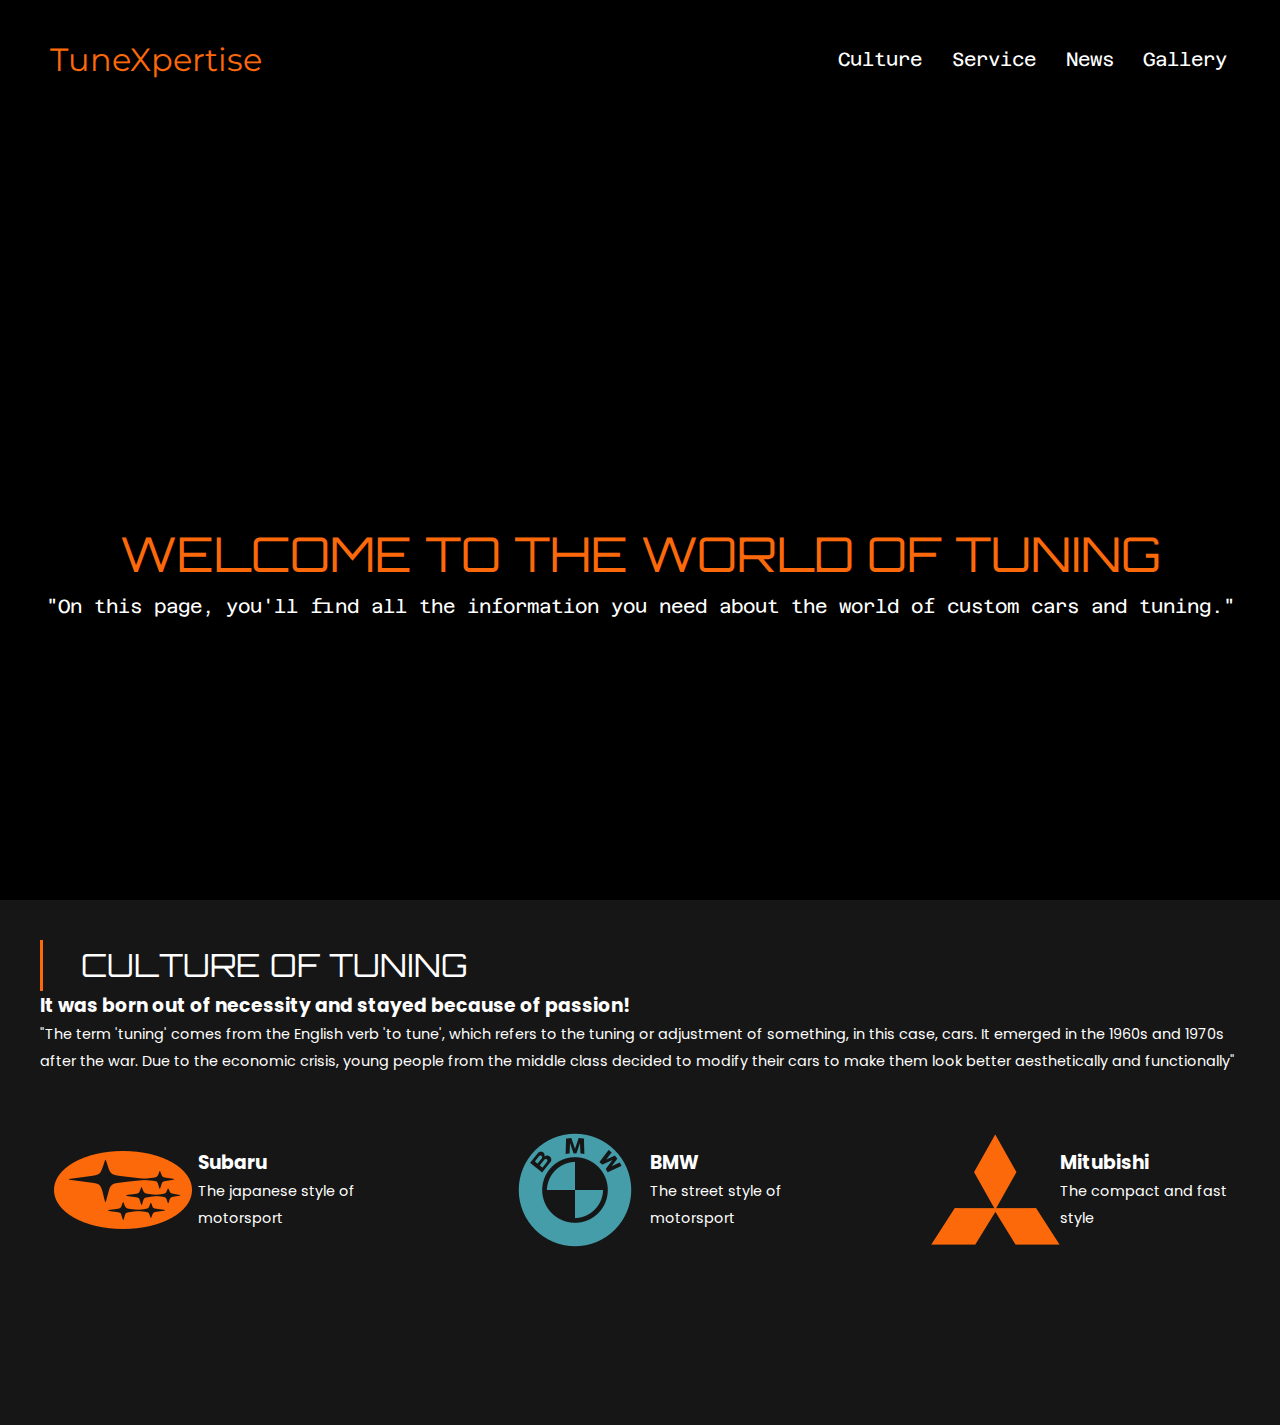
==== index.html @ f02ae935 "Finalizacion header" ====
<!DOCTYPE html>
<html lang="en">

<head>
  <meta charset="UTF-8">
  <meta name="viewport" content="width=device-width, initial-scale=1.0">
  <link rel="stylesheet" href="./styles/styles.css">
  <link rel="icon" href="./images/logoTuningcar.png" type="image/png">
  <link rel="stylesheet" href="https://use.fontawesome.com/releases/v5.12.1/css/all.css" crossorigin="anonymous">
  <link rel="preconnect" href="https://fonts.googleapis.com">
  <link rel="preconnect" href="https://fonts.gstatic.com" crossorigin>
  <link href="https://fonts.googleapis.com/css2?family=Azeret+Mono&family=Inconsolata:wght@300&family=Inter+Tight:wght@800&family=Josefin+Sans:ital,wght@1,700&family=Montserrat:wght@800&family=Orbitron:wght@800&family=Poppins:wght@300&display=swap" rel="stylesheet">
  <title>TuneXpertise</title>
</head>

<body>
  <header>
    <nav>
      <a href="./index.html" class="brand">TuneXpertise</a>
      <ul>
        <li><a href="#">Culture</a></li>
        <li><a href="#">Service</a></li>
        <li><a href="#">News</a></li>
        <li><a href="#">Gallery</a></li>
      </ul>
      <div class="menu-btn">
        <i class="fas fa-bars"></i>
      </div>
    </nav>
    
    <!-- Agrega el video como fondo -->
    <div id="video-container">
      <video autoplay muted loop>
        <source src="../images/supraVideo2.mp4" type="video/mp4">
        Tu navegador no admite la reproducción de video.
      </video>
    </div>
    
    <div class="header-body">
      <div>
        <h1>WELCOME TO THE WORLD OF TUNING</h1>
        <p>"On this page, you'll find all the information you need about the world of custom cars and tuning."</p>
      </div>
    </div>
  </header>
  
  <section class="culture">
    <div class="heading">
      <h2>CULTURE OF TUNING</h2>
      <h3>It was born out of necessity and stayed because of passion!</h3>
      <p>
        "The term 'tuning' comes from the English verb 'to tune', which refers to the tuning or adjustment of something,
        in this case, cars. It emerged in the 1960s and 1970s after the war. Due to the economic crisis, young people
        from the middle class decided to modify their cars to make them look better aesthetically and functionally"
      </p>
    </div>
  </section>

    </div>
    <div class="infos">
      <div class="info">
        <img src="./images/logoSubaru.png" alt="logo subaru">
        <div>
          <h3>Subaru</h3>
          <p>The japanese style of motorsport
          </p>
        </div>
      </div>
      <div class="info">
        <img src="./images/logoBmw.png" alt="logo bmw">
        <div>
          <h3>BMW</h3>
          <p>The street style of motorsport
          </p>
        </div>
      </div>
      <div class="info">
        <img src="./images/logoMitsubishi.png" alt="logo mitsubishi">
        <div>
          <h3>Mitubishi</h3>
          <p>The compact and fast style </p>
        </div>
      </div>
    </div>
  </section>

  <section class="services">
   
  </section>
  <section class="panels">
    
  </section>
  



</body>

</html>
---- styles/styles.css ----
/* scrollbar */
::-webkit-scrollbar {
    width: 12px;
}
::-webkit-scrollbar-track {
    background: #161616;
}
::-webkit-scrollbar-thumb {
    background: #434649;
    border-radius: 20px;
}
::-webkit-scrollbar-thumb:hover {
    background: #FC690B;
}



body {
    margin: 0;
    font-family: 'poppins', sans-serif;
    color: #fff;
    background: #161616;
    line-height: 1.6; /* Agregado: Ajusta el espaciado entre líneas */
}

* {
    box-sizing: border-box;
    margin: 0;
    padding: 0;
}

p {
    margin: 0;
    font-size: 0.9em;
    line-height: 27px;
}
h1,h2 {
    font-weight: 300;
}

h1 {
    font-family: 'Orbitron', sans-serif;
    font-size: 3em;
    margin: 0;
    color: #FC690B;
    
}

.services h2, .culture h2 {
    font-size: 2em;
    padding-left: 1.2em;
    border-left: 0.1em  #FC690B solid;
    font-family: 'Orbitron', sans-serif;

}

ul {
    list-style: none;
}

a {
    text-decoration: none;
    color: #fff;
}

section {
    padding: 2.5em;
}

/* seteo de todos los flex */
nav, .infos, .info{
    display: flex;
    justify-content: space-between;
    align-items: center
    
}

.info {
    padding: 0 3em;
}

/* Estilos para el header */
header {
    position: relative;
    height: 100vh;
    overflow: hidden;
    /* height: 1080px; // Eliminado: La altura ya está definida como 100vh */
}

#video-container {
    position: absolute;
    top: 0;
    left: 0;
    width: 100%;
    height: 100%;
    overflow: hidden;
    z-index: -1;
     /* Agregar el fondo semi-transparente */
     background-color: rgba(0, 0, 0, 1); /* El último valor (0.5) ajusta la opacidad */

}
  
  #video-container video {
    width: 100%;
    height: 100%;
    object-fit: cover;
        /* Ajustar la opacidad del video */
        opacity: 0.9; /* Puedes ajustar este valor según lo deseado */
  }
  
.header-body {
    position: relative;
    z-index: 1;
    display: flex;
    flex-direction: column;
    justify-content: center;
    align-items: center;
    height: 100vh;
    max-width: 1920px;
    margin: 0 auto;
    text-align: center;
    color: #fff;
    padding: 0;
    box-sizing: border-box;
  }
  
.header-body h1 {
    margin: 0; /* Resetear margen */
  }
  
/* navbar  */
nav {
    padding: 1.5em 2.5em;
    position: relative;
}

.menu-btn {
    display: none;
}

.brand {
    font-size: 2em;
    font-family: 'Montserrat', sans-serif;
    color: #FC690B;
    padding: 0.3em;


}

nav li {
    display: inline-block;
    margin: 0 0.8em;
    text-align: center;
    font-family: 'Azeret Mono', monospace;
}
.brand:hover {
    color: #ffffff;
}

nav a {
    color: #fff;
    font-size: 1.2em;
}

nav a:hover {
    color: #FC690B;
}

/* body */

.header-body {
    padding: 2.5em;
    height: 100%;
    width: 100%;
    display: flex;
    flex-direction: column;
    justify-content: center;
    align-items: center;
}

.header-body p {
    font-size: 1.2em;
    font-family: 'Azeret Mono', monospace;
}


.heading h2 {
    font-size: 2em;
}
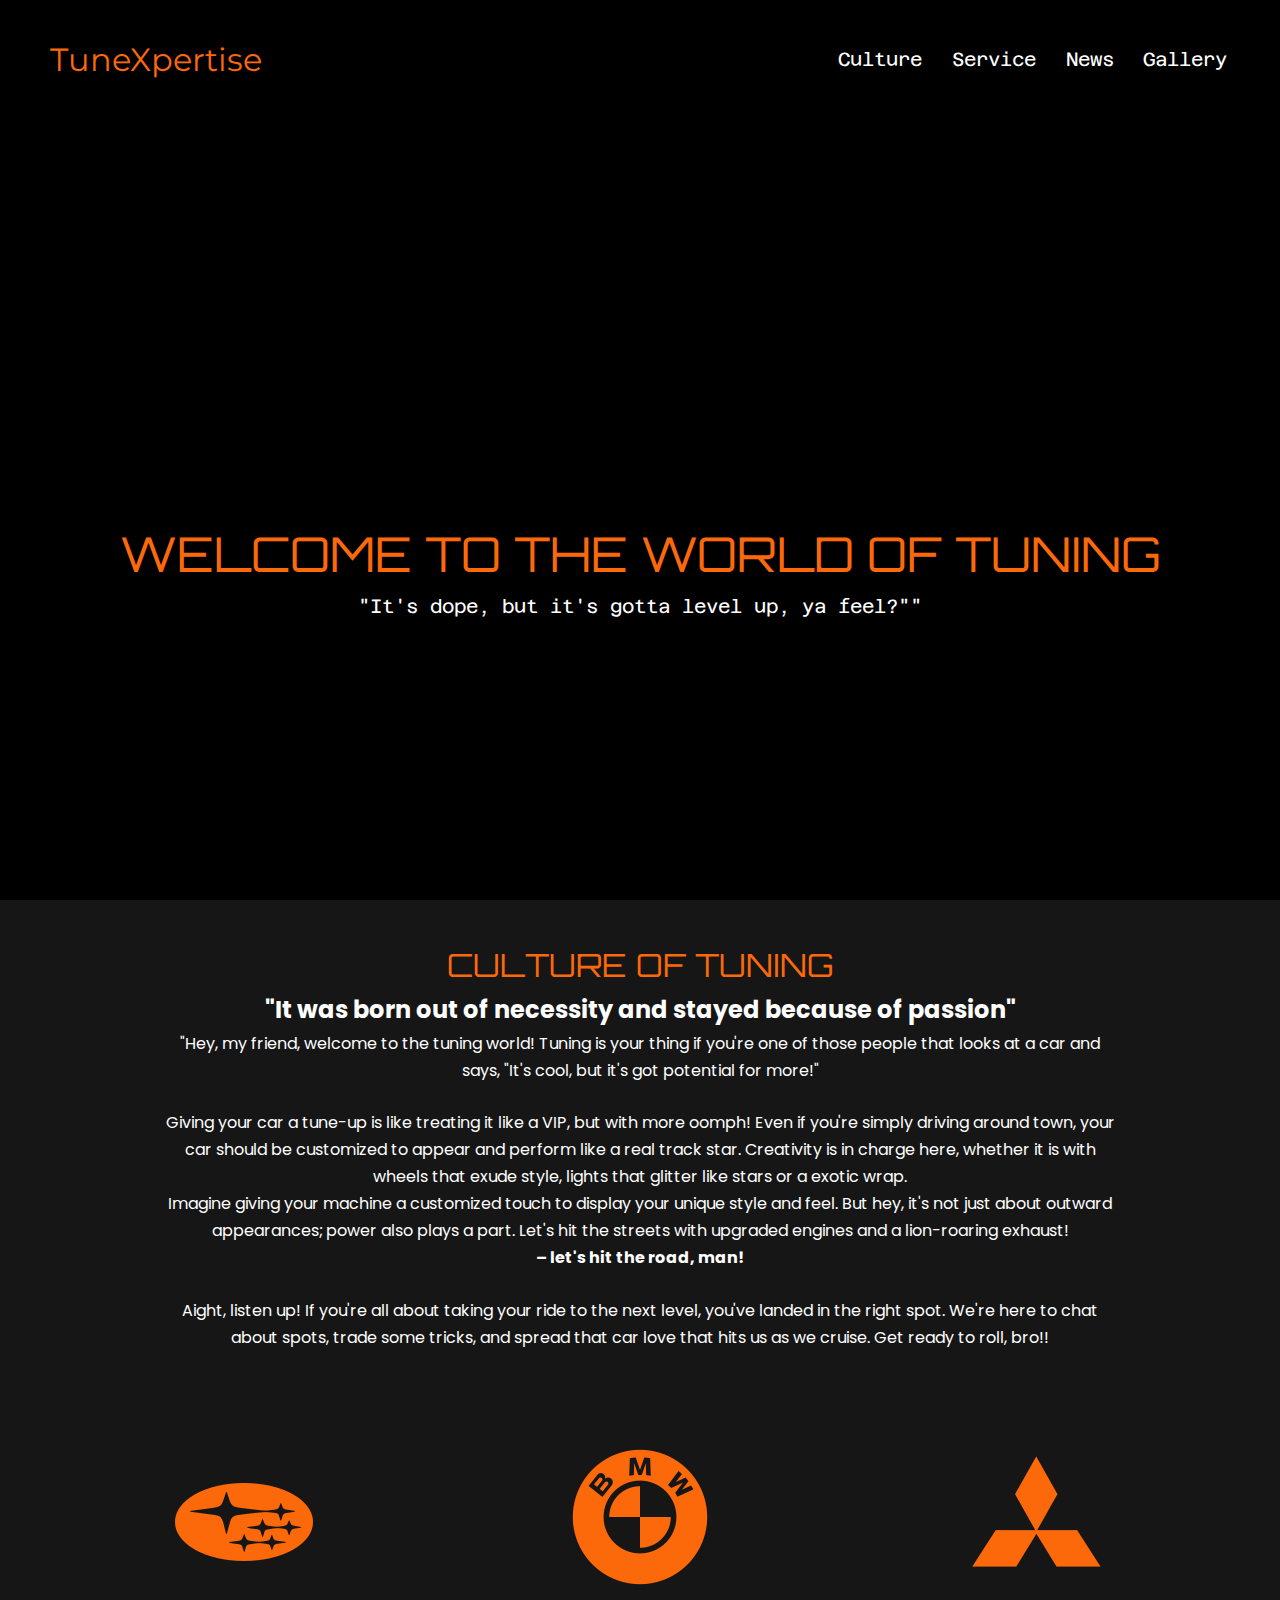
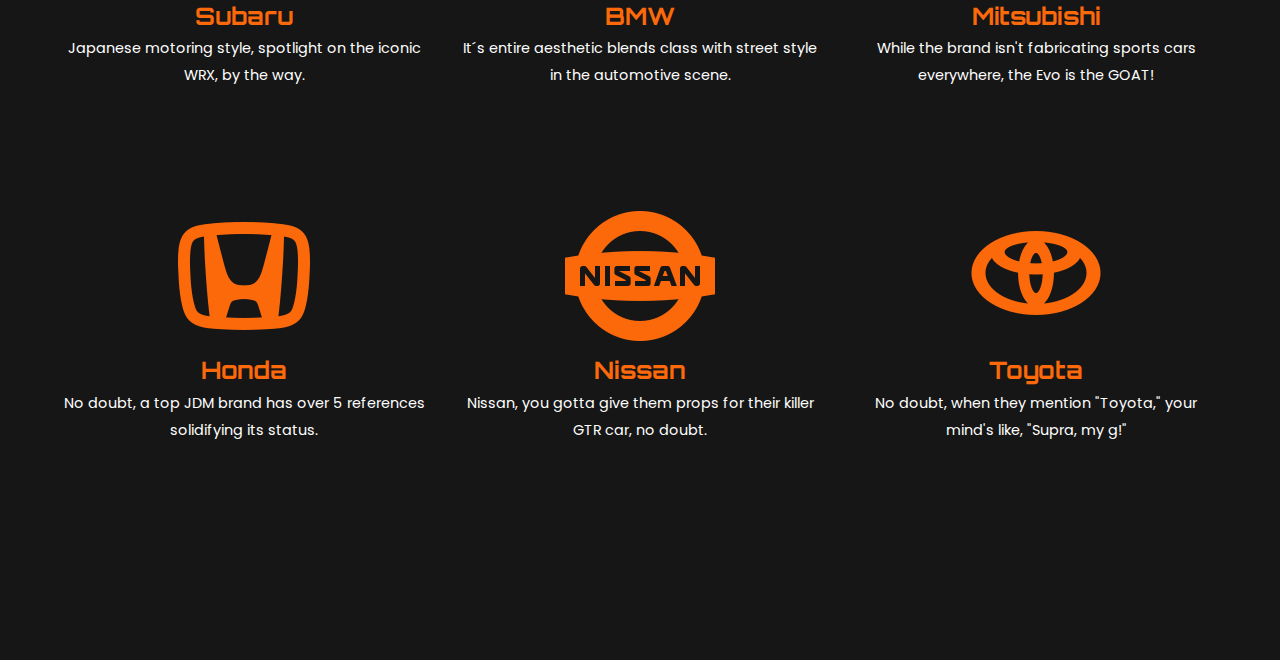
==== commit 422f7070: "new brands, scroll edit and smooth scroll" ====
--- a/index.html
+++ b/index.html
@@ -9,7 +9,7 @@
   <link rel="stylesheet" href="https://use.fontawesome.com/releases/v5.12.1/css/all.css" crossorigin="anonymous">
   <link rel="preconnect" href="https://fonts.googleapis.com">
   <link rel="preconnect" href="https://fonts.gstatic.com" crossorigin>
-  <link href="https://fonts.googleapis.com/css2?family=Azeret+Mono&family=Inconsolata:wght@300&family=Inter+Tight:wght@800&family=Josefin+Sans:ital,wght@1,700&family=Montserrat:wght@800&family=Orbitron:wght@800&family=Poppins:wght@300&display=swap" rel="stylesheet">
+  <link href="https://fonts.googleapis.com/css2?family=Azeret+Mono&family=Inconsolata:wght@300&family=Inter+Tight:wght@800&family=Josefin+Sans:ital,wght@1,700&family=Montserrat:wght@800&family=Orbitron:wght@900&family=Poppins:wght@300&display=swap" rel="stylesheet">
   <title>TuneXpertise</title>
 </head>
 
@@ -18,7 +18,7 @@
     <nav>
       <a href="./index.html" class="brand">TuneXpertise</a>
       <ul>
-        <li><a href="#">Culture</a></li>
+        <li><a href="#sectCulture">Culture</a></li>
         <li><a href="#">Service</a></li>
         <li><a href="#">News</a></li>
         <li><a href="#">Gallery</a></li>
@@ -39,30 +39,34 @@
     <div class="header-body">
       <div>
         <h1>WELCOME TO THE WORLD OF TUNING</h1>
-        <p>"On this page, you'll find all the information you need about the world of custom cars and tuning."</p>
+        <p>"It's dope, but it's gotta level up, ya feel?""</p>
       </div>
     </div>
   </header>
   
-  <section class="culture">
+  <section id="sectCulture"class="culture">
     <div class="heading">
       <h2>CULTURE OF TUNING</h2>
-      <h3>It was born out of necessity and stayed because of passion!</h3>
-      <p>
-        "The term 'tuning' comes from the English verb 'to tune', which refers to the tuning or adjustment of something,
-        in this case, cars. It emerged in the 1960s and 1970s after the war. Due to the economic crisis, young people
-        from the middle class decided to modify their cars to make them look better aesthetically and functionally"
+      <h3>"It was born out of necessity and stayed because of passion"</h3>
+      <p>"Hey, my friend, welcome to the tuning world! Tuning is your thing if you're one of those people that looks at a car and says, "It's cool, but it's got potential for more!"</p>
+      <br>
+      <p>Giving your car a tune-up is like treating it like a VIP, but with more oomph! Even if you're simply driving around town, your car should be customized to appear and perform like a real track star. Creativity is in charge here, whether it is with wheels that exude style, lights that glitter like stars or a exotic wrap.
       </p>
+      <p>Imagine giving your machine a customized touch to display your unique style and feel. But hey, it's not just about outward appearances; power also plays a part. Let's hit the streets with upgraded engines and a lion-roaring exhaust!</p>
+      <p><strong> – let's hit the road, man!</strong></p>
+      <br>
+      <p>Aight, listen up! If you're all about taking your ride to the next level, you've landed in the right spot. We're here to chat about spots, trade some tricks, and spread that car love that hits us as we cruise. Get ready to roll, bro!!</p>
     </div>
   </section>
 
+  <section class="car-brands">
     </div>
     <div class="infos">
       <div class="info">
         <img src="./images/logoSubaru.png" alt="logo subaru">
         <div>
           <h3>Subaru</h3>
-          <p>The japanese style of motorsport
+          <p>Japanese motoring style, spotlight on the iconic WRX, by the way.
           </p>
         </div>
       </div>
@@ -70,19 +74,48 @@
         <img src="./images/logoBmw.png" alt="logo bmw">
         <div>
           <h3>BMW</h3>
-          <p>The street style of motorsport
+          <p>It´s entire aesthetic blends class with street style in the automotive scene.
           </p>
         </div>
       </div>
       <div class="info">
         <img src="./images/logoMitsubishi.png" alt="logo mitsubishi">
         <div>
-          <h3>Mitubishi</h3>
-          <p>The compact and fast style </p>
+          <h3>Mitsubishi</h3>
+          <p>While the brand isn't fabricating sports cars everywhere, the Evo is the GOAT!</p>
         </div>
       </div>
     </div>
   </section>
+  <section class="car-brands">
+  </div>
+  <div class="infos">
+    <div class="info">
+      <img src="./images/logoHonda.png" alt="logo honda">
+      <div>
+        <h3>Honda</h3>
+        <p>No doubt, a top JDM brand has over 5 references solidifying its status.
+        </p>
+      </div>
+    </div>
+    <div class="info">
+      <img src="./images/logoNissan.png" alt="logo nissan">
+      <div>
+        <h3>Nissan</h3>
+        <p>Nissan, you gotta give them props for their killer GTR car, no doubt.
+        </p>
+      </div>
+    </div>
+    <div class="info">
+      <img src="./images/logoToyota.png" alt="logo toyota">
+      <div>
+        <h3>Toyota</h3>
+        <p>No doubt, when they mention "Toyota," your mind's like, "Supra, my g!"</p>
+      </div>
+    </div>
+  </div>
+</section>
+
 
   <section class="services">
    
--- a/styles/styles.css
+++ b/styles/styles.css
@@ -13,8 +13,13 @@
     background: #FC690B;
 }
 
-
-
+/* effect smoth */
+
+html {
+    scroll-behavior: smooth;
+}
+
+/* General Styles */
 body {
     margin: 0;
     font-family: 'poppins', sans-serif;
@@ -46,12 +51,30 @@
     
 }
 
-.services h2, .culture h2 {
+ .culture h2 {
     font-size: 2em;
-    padding-left: 1.2em;
-    border-left: 0.1em  #FC690B solid;
     font-family: 'Orbitron', sans-serif;
-
+    color: #FC690B;
+    text-align: center;    
+
+}
+
+.culture h3{
+    font-size: 1.5em;
+    text-align: center;
+
+}
+
+.culture p {
+    font-size: 1em;
+    text-align: center;
+    padding: 0 10%;
+}
+
+.car-brands h3 {
+    font-size: 1.5em;
+    font-family: 'Orbitron', sans-serif;
+    color: #FC690B;
 }
 
 ul {
@@ -68,15 +91,51 @@
 }
 
 /* seteo de todos los flex */
-nav, .infos, .info{
+nav, .info{
     display: flex;
     justify-content: space-between;
     align-items: center
     
 }
 
+.infos {
+    display: flex;
+    justify-content: center;
+    flex-wrap: wrap;
+}
+
 .info {
-    padding: 0 3em;
+    flex: 1;
+    display: flex;
+    flex-direction: column;
+    align-items: center;
+    padding: 1em; /* Ajusta el espaciado entre los logos */
+    text-align: center;
+    max-width: 33%;
+}
+
+.info img {
+    max-width: 100%;
+    height: auto;
+}
+
+/* Media query para dispositivos con ancho máximo de 768px */
+@media screen and (max-width: 768px) {
+    .infos {
+        flex-direction: column; /* Cambia la dirección a columna para dispositivos pequeños */
+        align-items: center; /* Centra los logos horizontalmente */
+    }
+
+    .info {
+        max-width: 100%; /* Ocupan todo el ancho en dispositivos pequeños */
+    }
+}
+
+@media (max-width: 900px) {
+    .header-body h1{
+        font-size: 2em;
+    }
+
 }
 
 /* Estilos para el header */
@@ -186,4 +245,32 @@
 
 .heading h2 {
     font-size: 2em;
-}+}
+
+img {
+    width: auto;
+    height: auto;
+  }
+  
+  @keyframes show {
+      from {
+          opacity: 0;
+          scale: 25%;
+      }
+  
+      to {
+          opacity: 1;
+          scale: 100%;
+      }
+  }
+  
+  img {
+      view-timeline-name: --image;
+      view-timeline-axis: block;
+  
+      animation-timeline: --image;
+      animation-name: show;
+  
+      animation-range: entry 25% cover 30%;
+      animation-fill-mode: both;
+  }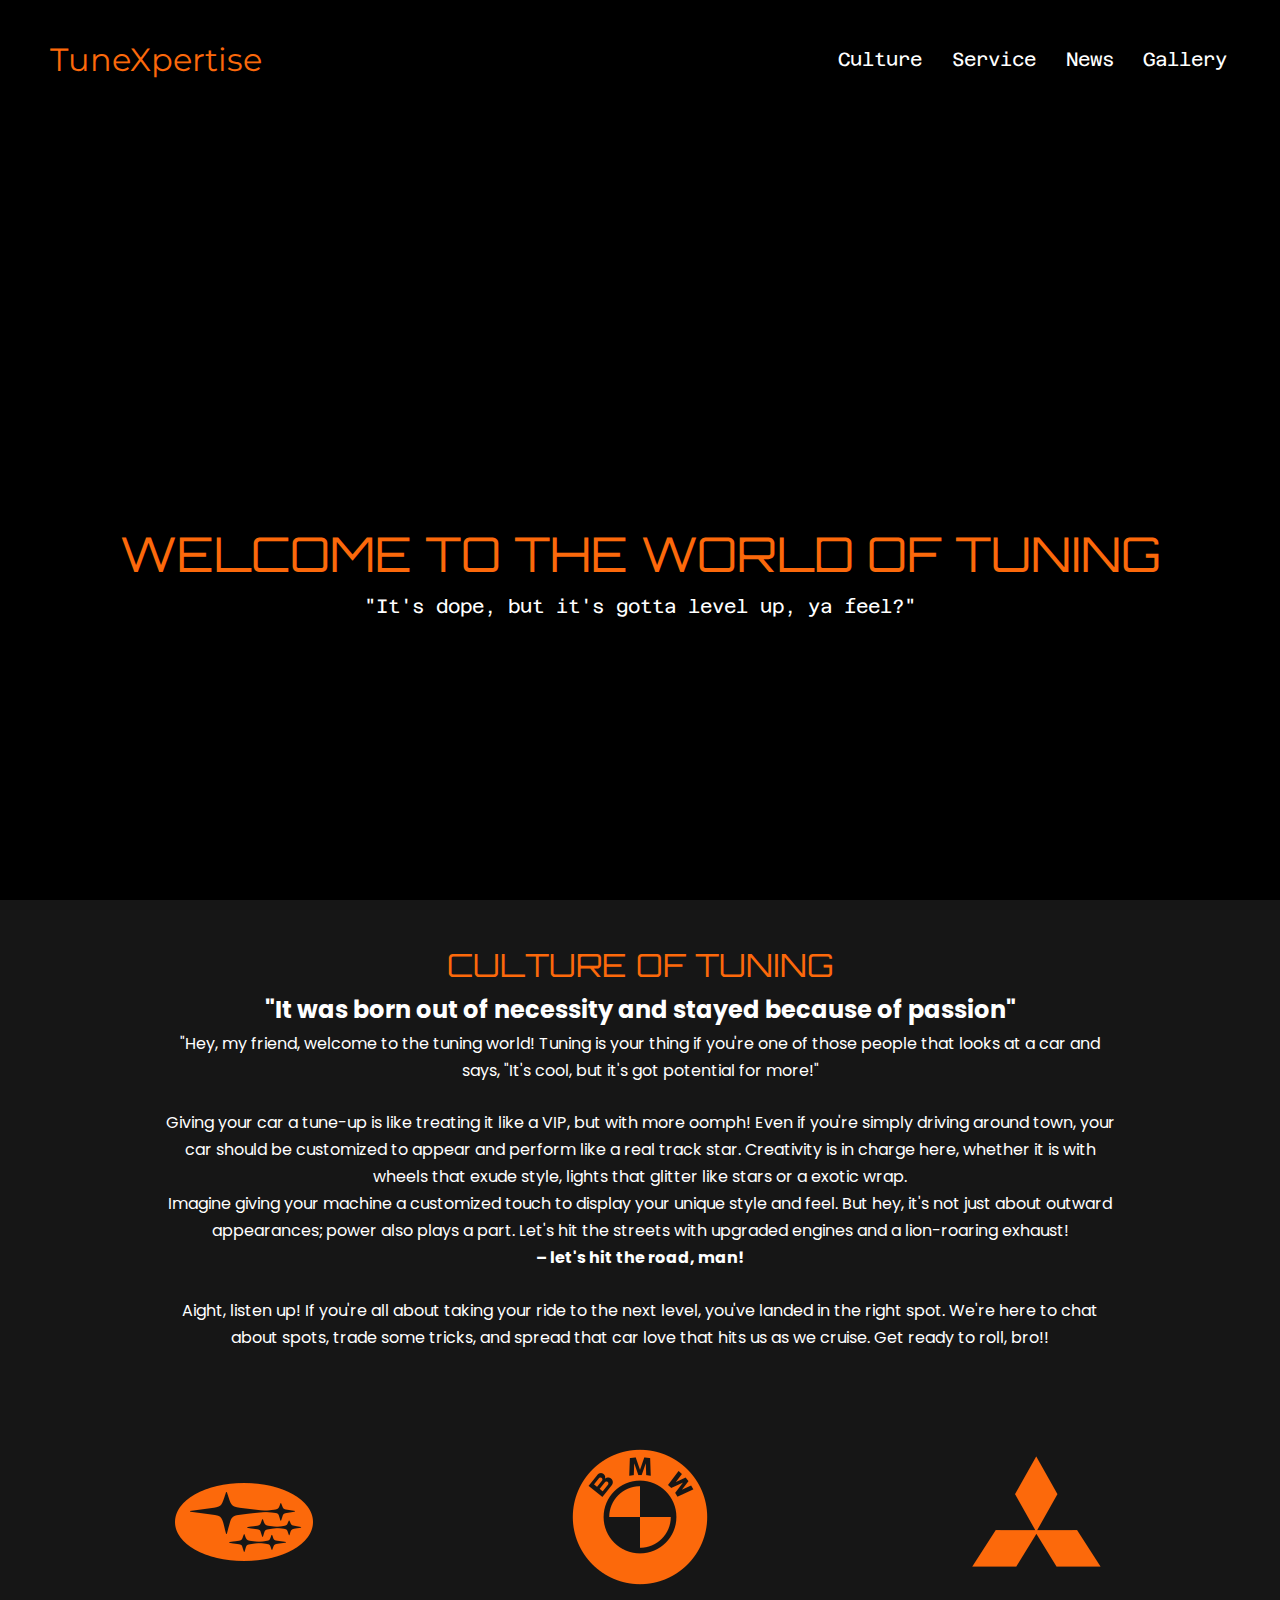
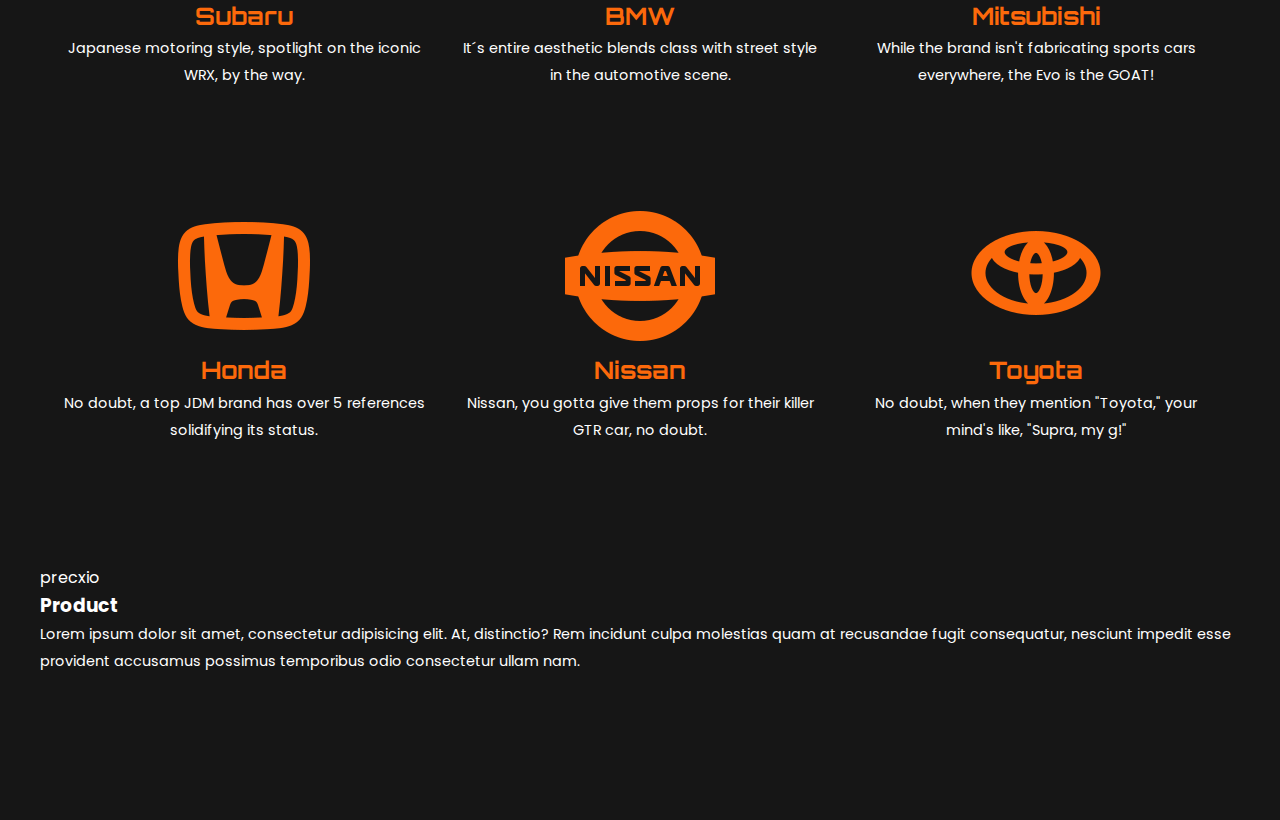
==== commit 81f245de: "Inicio menu de servicios" ====
--- a/index.html
+++ b/index.html
@@ -6,15 +6,19 @@
   <meta name="viewport" content="width=device-width, initial-scale=1.0">
   <link rel="stylesheet" href="./styles/styles.css">
   <link rel="icon" href="./images/logoTuningcar.png" type="image/png">
-  <link rel="stylesheet" href="https://use.fontawesome.com/releases/v5.12.1/css/all.css" crossorigin="anonymous">
+  <link rel="stylesheet" href="https://cdnjs.cloudflare.com/ajax/libs/font-awesome/6.4.2/css/all.min.css" integrity="sha512-z3gLpd7yknf1YoNbCzqRKc4qyor8gaKU1qmn+CShxbuBusANI9QpRohGBreCFkKxLhei6S9CQXFEbbKuqLg0DA==" crossorigin="anonymous" referrerpolicy="no-referrer" />
   <link rel="preconnect" href="https://fonts.googleapis.com">
   <link rel="preconnect" href="https://fonts.gstatic.com" crossorigin>
   <link href="https://fonts.googleapis.com/css2?family=Azeret+Mono&family=Inconsolata:wght@300&family=Inter+Tight:wght@800&family=Josefin+Sans:ital,wght@1,700&family=Montserrat:wght@800&family=Orbitron:wght@900&family=Poppins:wght@300&display=swap" rel="stylesheet">
+  <link rel="stylesheet"href="https://cdn.jsdelivr.net/npm/swiper@10/swiper-bundle.min.css"/>
   <title>TuneXpertise</title>
 </head>
 
 <body>
+  <!-- Header -->
   <header>
+
+    <!-- Nabvar and brand -->
     <nav>
       <a href="./index.html" class="brand">TuneXpertise</a>
       <ul>
@@ -27,23 +31,26 @@
         <i class="fas fa-bars"></i>
       </div>
     </nav>
-    
-    <!-- Agrega el video como fondo -->
+
+
+    <!-- video container for background -->
     <div id="video-container">
       <video autoplay muted loop>
         <source src="../images/supraVideo2.mp4" type="video/mp4">
         Tu navegador no admite la reproducción de video.
       </video>
     </div>
-    
+    <!--Text in front of the video in the header -->
     <div class="header-body">
       <div>
         <h1>WELCOME TO THE WORLD OF TUNING</h1>
-        <p>"It's dope, but it's gotta level up, ya feel?""</p>
+        <p>"It's dope, but it's gotta level up, ya feel?"</p>
       </div>
     </div>
   </header>
-  
+  <!-- finally header -->
+
+  <!--Section for culture data-->
   <section id="sectCulture"class="culture">
     <div class="heading">
       <h2>CULTURE OF TUNING</h2>
@@ -115,10 +122,33 @@
     </div>
   </div>
 </section>
+<!-- finally section for culture data-->
 
+<!-- Section for services -->
+  <section class="services">
+    <div class="swiper mySwiper">
+        <div swiper-wrapper>
+          <div swiper-slide>
+            <div class="icons">
+               <i class="fa-solid fa-circle-arrow-left"></i>
+               <img src="./images/logo.png" alt="">
+               <i class="fa-solid fa-circle-arrow-right"></i>
+            </div>
+            <div class="product-content">
+                <div class="product-txt">
+                    <span>precxio</span>
+                    <h3>Product</h3>
+                    <p>Lorem ipsum dolor sit amet, consectetur adipisicing elit. At, distinctio? Rem incidunt culpa molestias quam at recusandae fugit consequatur, nesciunt impedit esse provident accusamus possimus temporibus odio consectetur ullam nam.</p>
+                </div>
+                <div class="product-img">
+                    <img src="./images/product.png" alt="">
+                </div>
+                <a href="#" class="product-btn"></a>
+            </div>
 
-  <section class="services">
-   
+        </div>
+
+    </div>
   </section>
   <section class="panels">
     
@@ -126,7 +156,7 @@
   
 
 
-
+  <script src="https://cdn.jsdelivr.net/npm/swiper@10/swiper-bundle.min.js"></script>
 </body>
 
 </html>--- a/styles/styles.css
+++ b/styles/styles.css
@@ -51,32 +51,6 @@
     
 }
 
- .culture h2 {
-    font-size: 2em;
-    font-family: 'Orbitron', sans-serif;
-    color: #FC690B;
-    text-align: center;    
-
-}
-
-.culture h3{
-    font-size: 1.5em;
-    text-align: center;
-
-}
-
-.culture p {
-    font-size: 1em;
-    text-align: center;
-    padding: 0 10%;
-}
-
-.car-brands h3 {
-    font-size: 1.5em;
-    font-family: 'Orbitron', sans-serif;
-    color: #FC690B;
-}
-
 ul {
     list-style: none;
 }
@@ -90,60 +64,12 @@
     padding: 2.5em;
 }
 
-/* seteo de todos los flex */
-nav, .info{
-    display: flex;
-    justify-content: space-between;
-    align-items: center
-    
-}
-
-.infos {
-    display: flex;
-    justify-content: center;
-    flex-wrap: wrap;
-}
-
-.info {
-    flex: 1;
-    display: flex;
-    flex-direction: column;
-    align-items: center;
-    padding: 1em; /* Ajusta el espaciado entre los logos */
-    text-align: center;
-    max-width: 33%;
-}
-
-.info img {
-    max-width: 100%;
-    height: auto;
-}
-
-/* Media query para dispositivos con ancho máximo de 768px */
-@media screen and (max-width: 768px) {
-    .infos {
-        flex-direction: column; /* Cambia la dirección a columna para dispositivos pequeños */
-        align-items: center; /* Centra los logos horizontalmente */
-    }
-
-    .info {
-        max-width: 100%; /* Ocupan todo el ancho en dispositivos pequeños */
-    }
-}
-
-@media (max-width: 900px) {
-    .header-body h1{
-        font-size: 2em;
-    }
-
-}
-
-/* Estilos para el header */
+
+/* styles for video header */
 header {
     position: relative;
     height: 100vh;
     overflow: hidden;
-    /* height: 1080px; // Eliminado: La altura ya está definida como 100vh */
 }
 
 #video-container {
@@ -154,8 +80,7 @@
     height: 100%;
     overflow: hidden;
     z-index: -1;
-     /* Agregar el fondo semi-transparente */
-     background-color: rgba(0, 0, 0, 1); /* El último valor (0.5) ajusta la opacidad */
+     background-color: rgba(0, 0, 0, 1);
 
 }
   
@@ -164,7 +89,7 @@
     height: 100%;
     object-fit: cover;
         /* Ajustar la opacidad del video */
-        opacity: 0.9; /* Puedes ajustar este valor según lo deseado */
+        opacity: 0.9; 
   }
   
 .header-body {
@@ -186,6 +111,21 @@
 .header-body h1 {
     margin: 0; /* Resetear margen */
   }
+
+  .header-body {
+    padding: 2.5em;
+    height: 100%;
+    width: 100%;
+    display: flex;
+    flex-direction: column;
+    justify-content: center;
+    align-items: center;
+}
+
+.header-body p {
+    font-size: 1.2em;
+    font-family: 'Azeret Mono', monospace;
+}
   
 /* navbar  */
 nav {
@@ -225,27 +165,7 @@
     color: #FC690B;
 }
 
-/* body */
-
-.header-body {
-    padding: 2.5em;
-    height: 100%;
-    width: 100%;
-    display: flex;
-    flex-direction: column;
-    justify-content: center;
-    align-items: center;
-}
-
-.header-body p {
-    font-size: 1.2em;
-    font-family: 'Azeret Mono', monospace;
-}
-
-
-.heading h2 {
-    font-size: 2em;
-}
+/* Styles for body */
 
 img {
     width: auto;
@@ -273,4 +193,87 @@
   
       animation-range: entry 25% cover 30%;
       animation-fill-mode: both;
-  }+  }
+
+/* Styles for the section Culture */
+
+ .culture h2 {
+    font-size: 2em;
+    font-family: 'Orbitron', sans-serif;
+    color: #FC690B;
+    text-align: center;    
+
+}
+
+.culture h3{
+    font-size: 1.5em;
+    text-align: center;
+
+}
+
+.culture p {
+    font-size: 1em;
+    text-align: center;
+    padding: 0 10%;
+}
+
+.car-brands h3 {
+    font-size: 1.5em;
+    font-family: 'Orbitron', sans-serif;
+    color: #FC690B;
+}
+.heading h2 {
+    font-size: 2em;
+}
+
+
+
+/* flex for culture */
+nav, .info{
+    display: flex;
+    justify-content: space-between;
+    align-items: center
+    
+}
+
+.infos {
+    display: flex;
+    justify-content: center;
+    flex-wrap: wrap;
+}
+
+.info {
+    flex: 1;
+    display: flex;
+    flex-direction: column;
+    align-items: center;
+    padding: 1em; /* Ajusta el espaciado entre los logos */
+    text-align: center;
+    max-width: 33%;
+}
+
+.info img {
+    max-width: 100%;
+    height: auto;
+}
+
+/* Media query for culture */
+@media screen and (max-width: 768px) {
+    .infos {
+        flex-direction: column; /* Cambia la dirección a columna para dispositivos pequeños */
+        align-items: center; /* Centra los logos horizontalmente */
+    }
+
+    .info {
+        max-width: 100%; /* Ocupan todo el ancho en dispositivos pequeños */
+    }
+}
+
+@media (max-width: 900px) {
+    .header-body h1{
+        font-size: 2em;
+    }
+
+}
+
+/* styles for services */
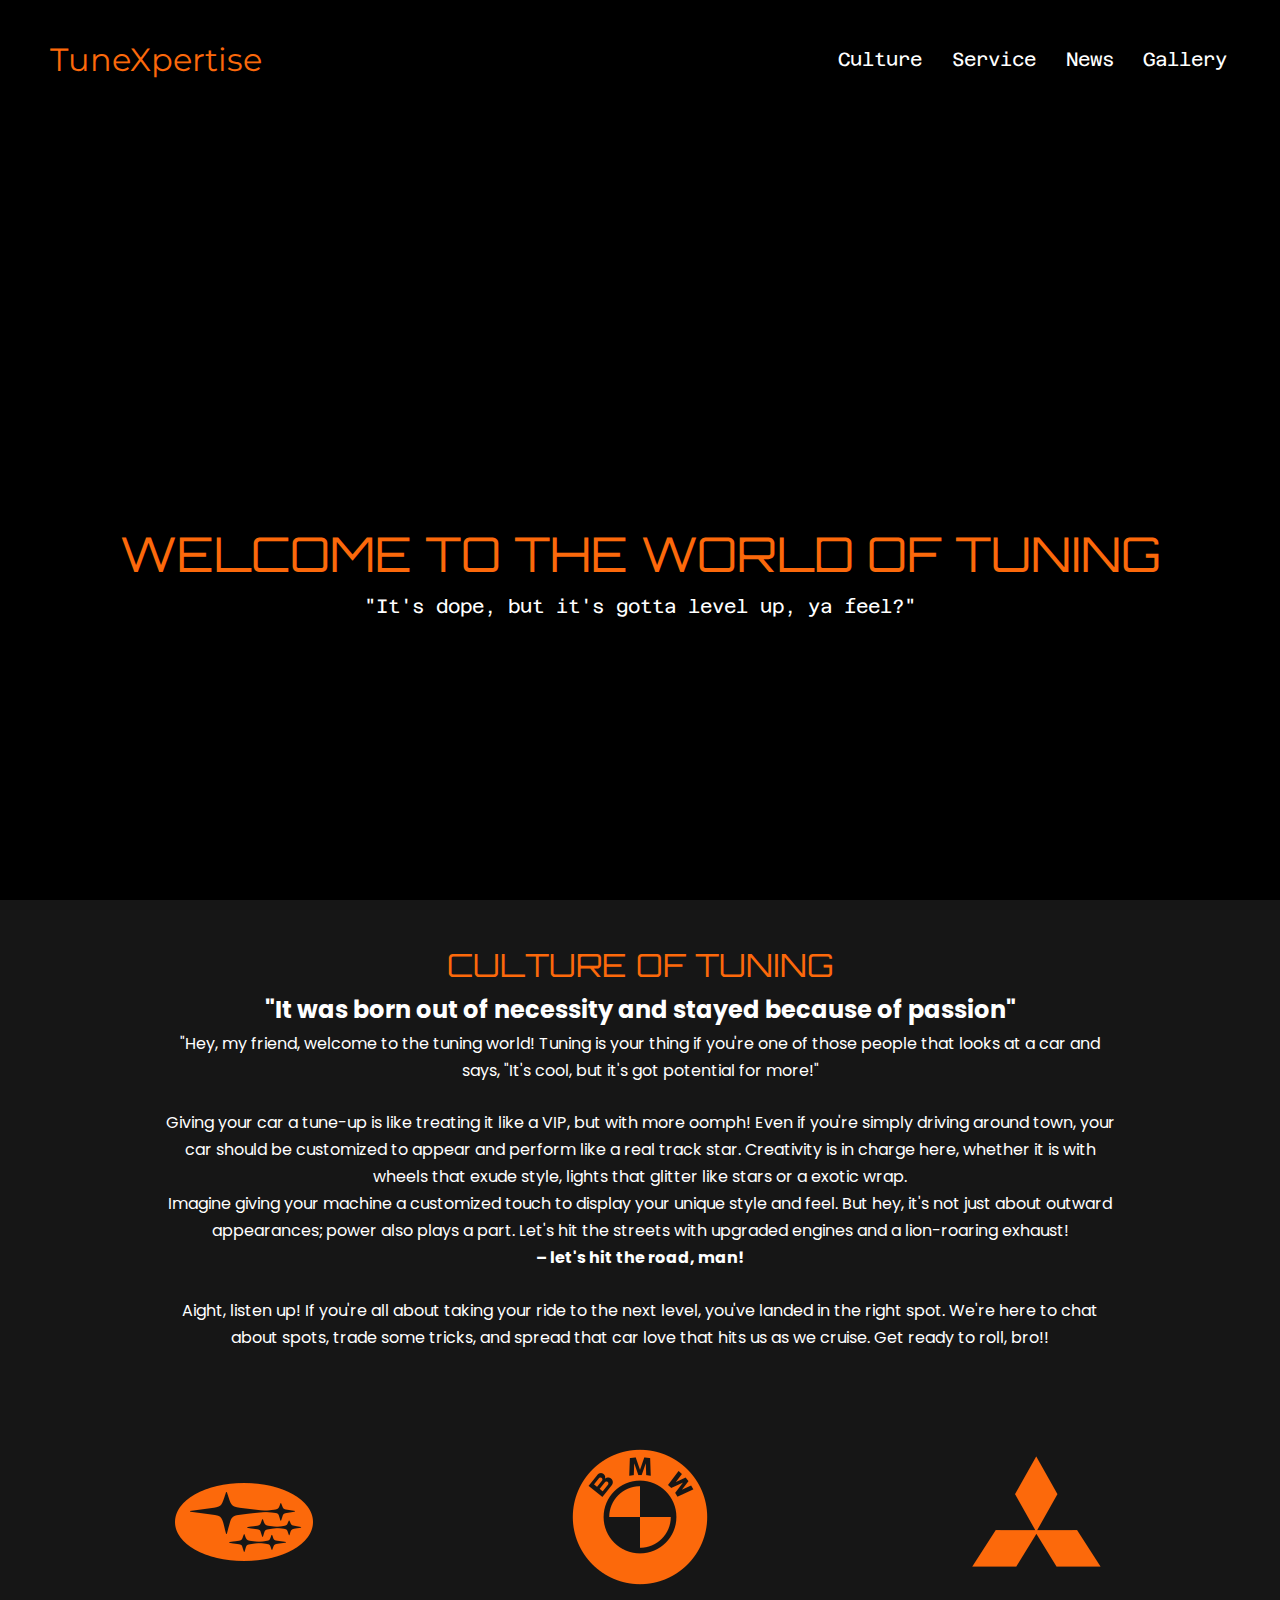
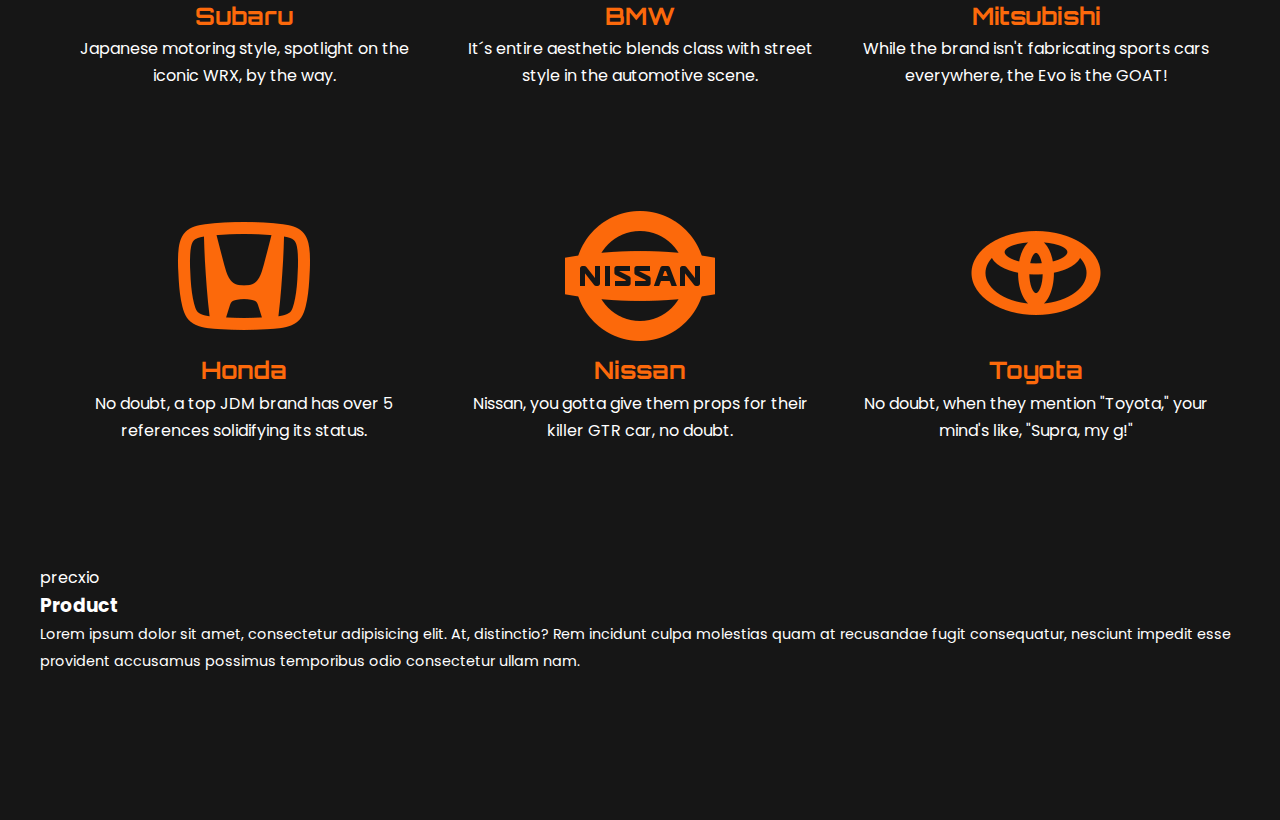
==== commit 211845df: "reasignacion carpeta videos" ====
--- a/index.html
+++ b/index.html
@@ -36,7 +36,7 @@
     <!-- video container for background -->
     <div id="video-container">
       <video autoplay muted loop>
-        <source src="../images/supraVideo2.mp4" type="video/mp4">
+        <source src="./videos/supraVideo2.mp4" type="video/mp4">
         Tu navegador no admite la reproducción de video.
       </video>
     </div>
--- a/styles/styles.css
+++ b/styles/styles.css
@@ -222,6 +222,10 @@
     font-family: 'Orbitron', sans-serif;
     color: #FC690B;
 }
+
+.car-brands p {
+    font-size: 1em;
+}
 .heading h2 {
     font-size: 2em;
 }
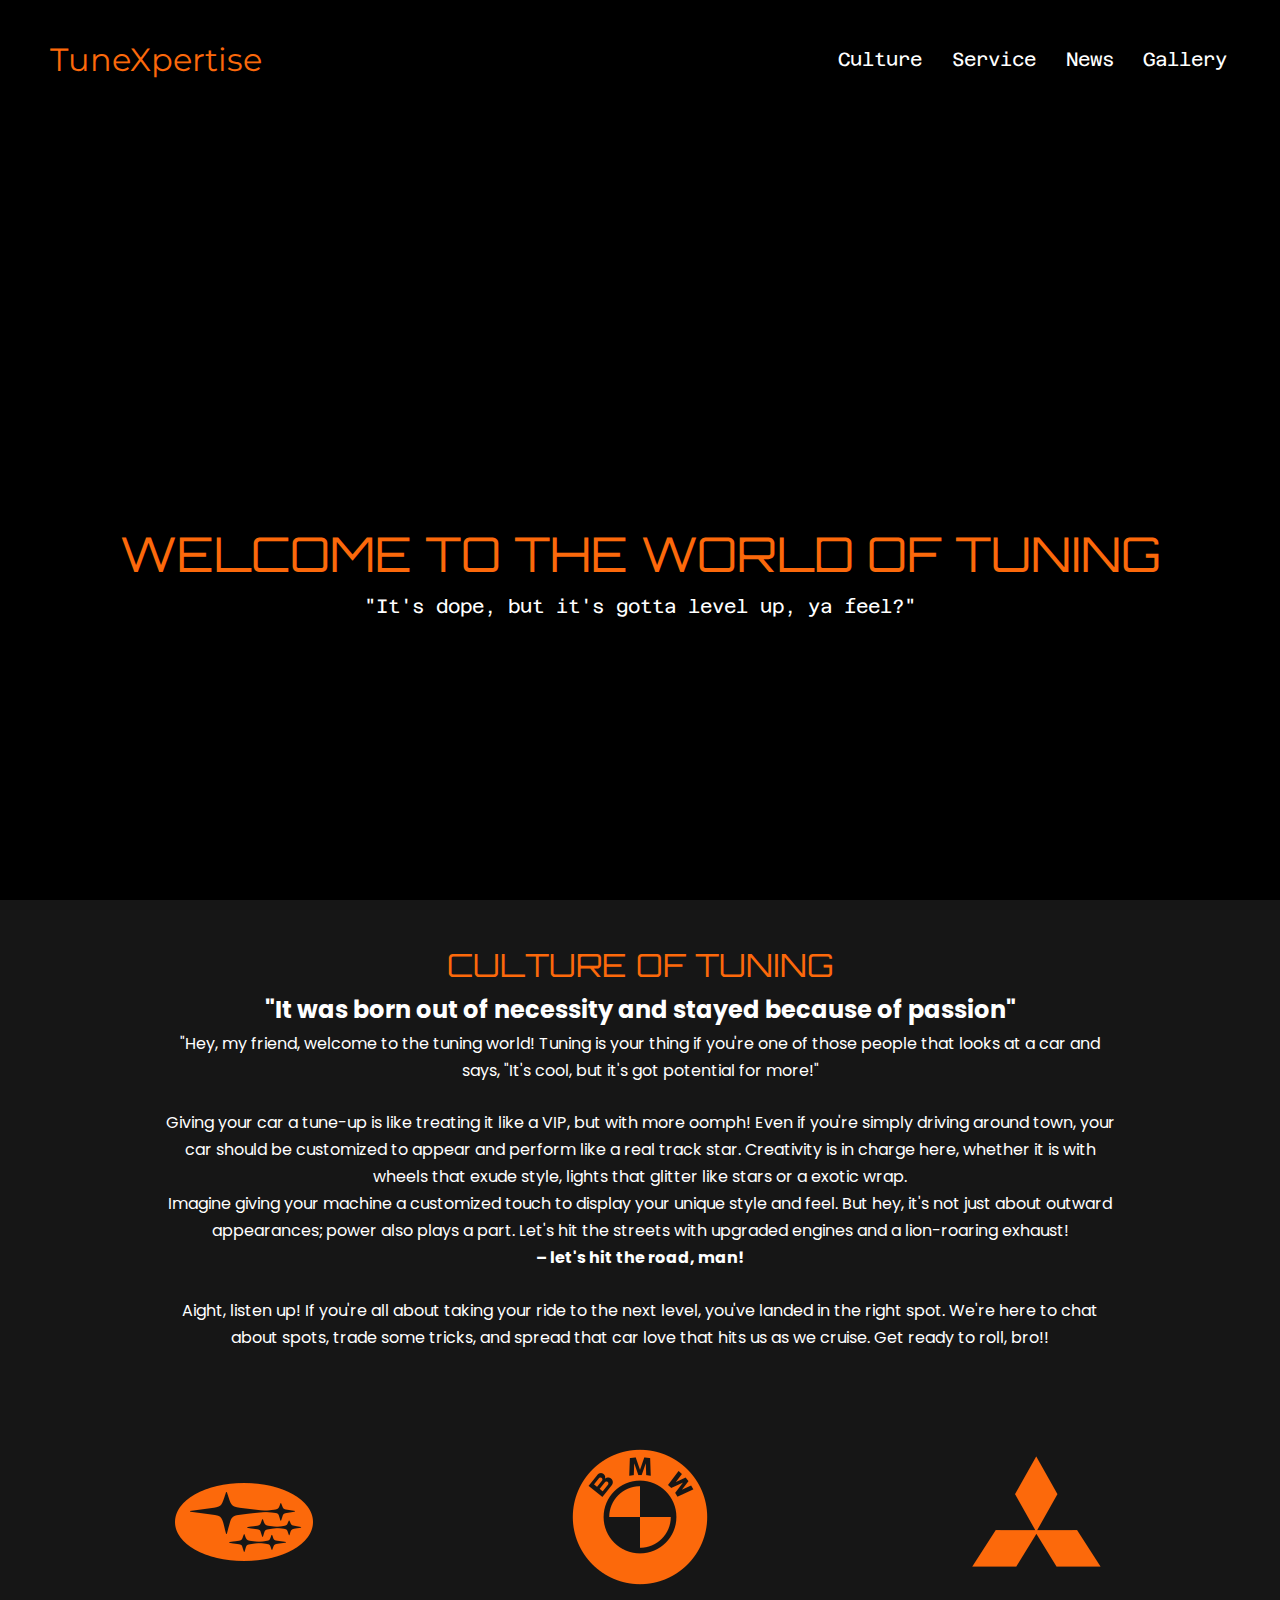
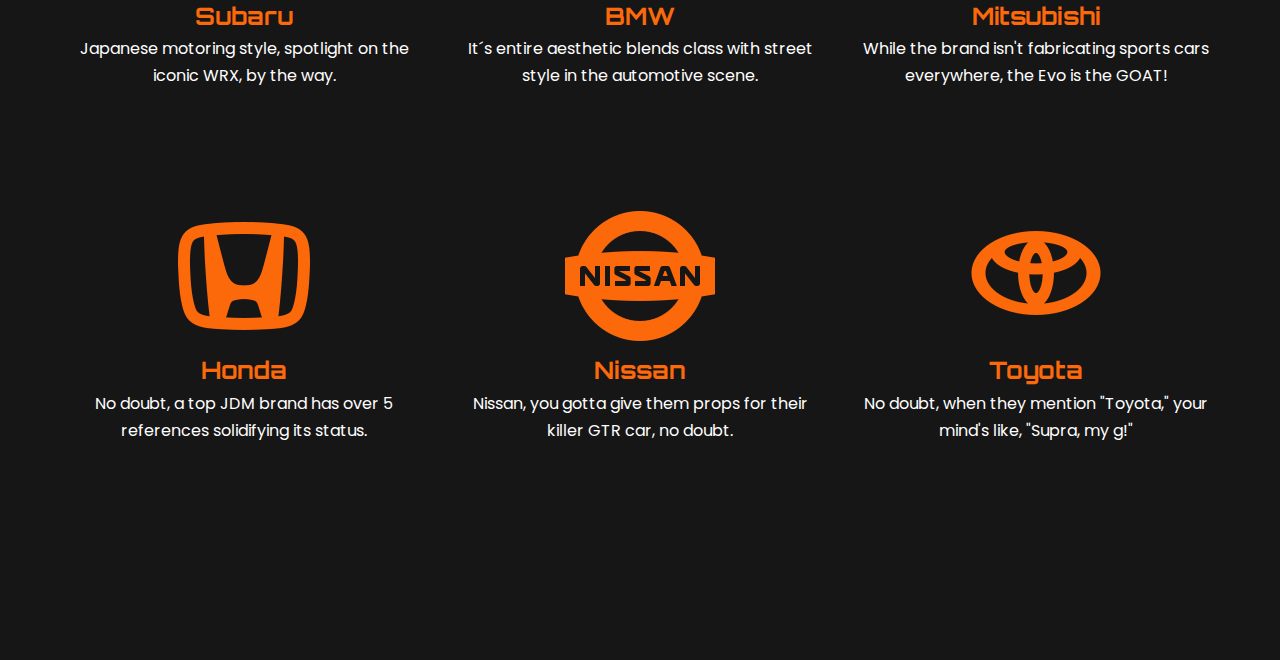
==== commit ae3efaf0: "edicion con cambios leves" ====
--- a/index.html
+++ b/index.html
@@ -6,11 +6,14 @@
   <meta name="viewport" content="width=device-width, initial-scale=1.0">
   <link rel="stylesheet" href="./styles/styles.css">
   <link rel="icon" href="./images/logoTuningcar.png" type="image/png">
-  <link rel="stylesheet" href="https://cdnjs.cloudflare.com/ajax/libs/font-awesome/6.4.2/css/all.min.css" integrity="sha512-z3gLpd7yknf1YoNbCzqRKc4qyor8gaKU1qmn+CShxbuBusANI9QpRohGBreCFkKxLhei6S9CQXFEbbKuqLg0DA==" crossorigin="anonymous" referrerpolicy="no-referrer" />
+  <link rel="stylesheet" href="https://cdnjs.cloudflare.com/ajax/libs/font-awesome/6.4.2/css/all.min.css"
+    integrity="sha512-z3gLpd7yknf1YoNbCzqRKc4qyor8gaKU1qmn+CShxbuBusANI9QpRohGBreCFkKxLhei6S9CQXFEbbKuqLg0DA=="
+    crossorigin="anonymous" referrerpolicy="no-referrer" />
   <link rel="preconnect" href="https://fonts.googleapis.com">
   <link rel="preconnect" href="https://fonts.gstatic.com" crossorigin>
-  <link href="https://fonts.googleapis.com/css2?family=Azeret+Mono&family=Inconsolata:wght@300&family=Inter+Tight:wght@800&family=Josefin+Sans:ital,wght@1,700&family=Montserrat:wght@800&family=Orbitron:wght@900&family=Poppins:wght@300&display=swap" rel="stylesheet">
-  <link rel="stylesheet"href="https://cdn.jsdelivr.net/npm/swiper@10/swiper-bundle.min.css"/>
+  <link
+    href="https://fonts.googleapis.com/css2?family=Azeret+Mono&family=Inconsolata:wght@300&family=Inter+Tight:wght@800&family=Josefin+Sans:ital,wght@1,700&family=Montserrat:wght@800&family=Orbitron:wght@900&family=Poppins:wght@300&display=swap"
+    rel="stylesheet">
   <title>TuneXpertise</title>
 </head>
 
@@ -51,18 +54,25 @@
   <!-- finally header -->
 
   <!--Section for culture data-->
-  <section id="sectCulture"class="culture">
+  <section id="sectCulture" class="culture">
     <div class="heading">
       <h2>CULTURE OF TUNING</h2>
       <h3>"It was born out of necessity and stayed because of passion"</h3>
-      <p>"Hey, my friend, welcome to the tuning world! Tuning is your thing if you're one of those people that looks at a car and says, "It's cool, but it's got potential for more!"</p>
+      <p>"Hey, my friend, welcome to the tuning world! Tuning is your thing if you're one of those people that looks at
+        a car and says, "It's cool, but it's got potential for more!"</p>
       <br>
-      <p>Giving your car a tune-up is like treating it like a VIP, but with more oomph! Even if you're simply driving around town, your car should be customized to appear and perform like a real track star. Creativity is in charge here, whether it is with wheels that exude style, lights that glitter like stars or a exotic wrap.
+      <p>Giving your car a tune-up is like treating it like a VIP, but with more oomph! Even if you're simply driving
+        around town, your car should be customized to appear and perform like a real track star. Creativity is in charge
+        here, whether it is with wheels that exude style, lights that glitter like stars or a exotic wrap.
       </p>
-      <p>Imagine giving your machine a customized touch to display your unique style and feel. But hey, it's not just about outward appearances; power also plays a part. Let's hit the streets with upgraded engines and a lion-roaring exhaust!</p>
+      <p>Imagine giving your machine a customized touch to display your unique style and feel. But hey, it's not just
+        about outward appearances; power also plays a part. Let's hit the streets with upgraded engines and a
+        lion-roaring exhaust!</p>
       <p><strong> – let's hit the road, man!</strong></p>
       <br>
-      <p>Aight, listen up! If you're all about taking your ride to the next level, you've landed in the right spot. We're here to chat about spots, trade some tricks, and spread that car love that hits us as we cruise. Get ready to roll, bro!!</p>
+      <p>Aight, listen up! If you're all about taking your ride to the next level, you've landed in the right spot.
+        We're here to chat about spots, trade some tricks, and spread that car love that hits us as we cruise. Get ready
+        to roll, bro!!</p>
     </div>
   </section>
 
@@ -95,65 +105,45 @@
     </div>
   </section>
   <section class="car-brands">
-  </div>
-  <div class="infos">
-    <div class="info">
-      <img src="./images/logoHonda.png" alt="logo honda">
-      <div>
-        <h3>Honda</h3>
-        <p>No doubt, a top JDM brand has over 5 references solidifying its status.
-        </p>
+    </div>
+    <div class="infos">
+      <div class="info">
+        <img src="./images/logoHonda.png" alt="logo honda">
+        <div>
+          <h3>Honda</h3>
+          <p>No doubt, a top JDM brand has over 5 references solidifying its status.
+          </p>
+        </div>
+      </div>
+      <div class="info">
+        <img src="./images/logoNissan.png" alt="logo nissan">
+        <div>
+          <h3>Nissan</h3>
+          <p>Nissan, you gotta give them props for their killer GTR car, no doubt.
+          </p>
+        </div>
+      </div>
+      <div class="info">
+        <img src="./images/logoToyota.png" alt="logo toyota">
+        <div>
+          <h3>Toyota</h3>
+          <p>No doubt, when they mention "Toyota," your mind's like, "Supra, my g!"</p>
+        </div>
       </div>
     </div>
-    <div class="info">
-      <img src="./images/logoNissan.png" alt="logo nissan">
-      <div>
-        <h3>Nissan</h3>
-        <p>Nissan, you gotta give them props for their killer GTR car, no doubt.
-        </p>
-      </div>
-    </div>
-    <div class="info">
-      <img src="./images/logoToyota.png" alt="logo toyota">
-      <div>
-        <h3>Toyota</h3>
-        <p>No doubt, when they mention "Toyota," your mind's like, "Supra, my g!"</p>
-      </div>
-    </div>
-  </div>
-</section>
-<!-- finally section for culture data-->
+  </section>
+  <!-- finally section for culture data-->
 
-<!-- Section for services -->
+  <!-- Section for services -->
   <section class="services">
-    <div class="swiper mySwiper">
-        <div swiper-wrapper>
-          <div swiper-slide>
-            <div class="icons">
-               <i class="fa-solid fa-circle-arrow-left"></i>
-               <img src="./images/logo.png" alt="">
-               <i class="fa-solid fa-circle-arrow-right"></i>
-            </div>
-            <div class="product-content">
-                <div class="product-txt">
-                    <span>precxio</span>
-                    <h3>Product</h3>
-                    <p>Lorem ipsum dolor sit amet, consectetur adipisicing elit. At, distinctio? Rem incidunt culpa molestias quam at recusandae fugit consequatur, nesciunt impedit esse provident accusamus possimus temporibus odio consectetur ullam nam.</p>
-                </div>
-                <div class="product-img">
-                    <img src="./images/product.png" alt="">
-                </div>
-                <a href="#" class="product-btn"></a>
-            </div>
+    
 
-        </div>
-
-    </div>
+  
   </section>
   <section class="panels">
-    
+
   </section>
-  
+
 
 
   <script src="https://cdn.jsdelivr.net/npm/swiper@10/swiper-bundle.min.js"></script>
--- a/styles/styles.css
+++ b/styles/styles.css
@@ -15,13 +15,22 @@
 
 /* effect smoth */
 
+
+
 html {
     scroll-behavior: smooth;
 }
 
+html,body {
+    height: 100%;
+    position: relative;
+}	
+
+
 /* General Styles */
 body {
     margin: 0;
+    padding: 0;
     font-family: 'poppins', sans-serif;
     color: #fff;
     background: #161616;
@@ -63,6 +72,7 @@
 section {
     padding: 2.5em;
 }
+
 
 
 /* styles for video header */
@@ -281,3 +291,4 @@
 }
 
 /* styles for services */
+
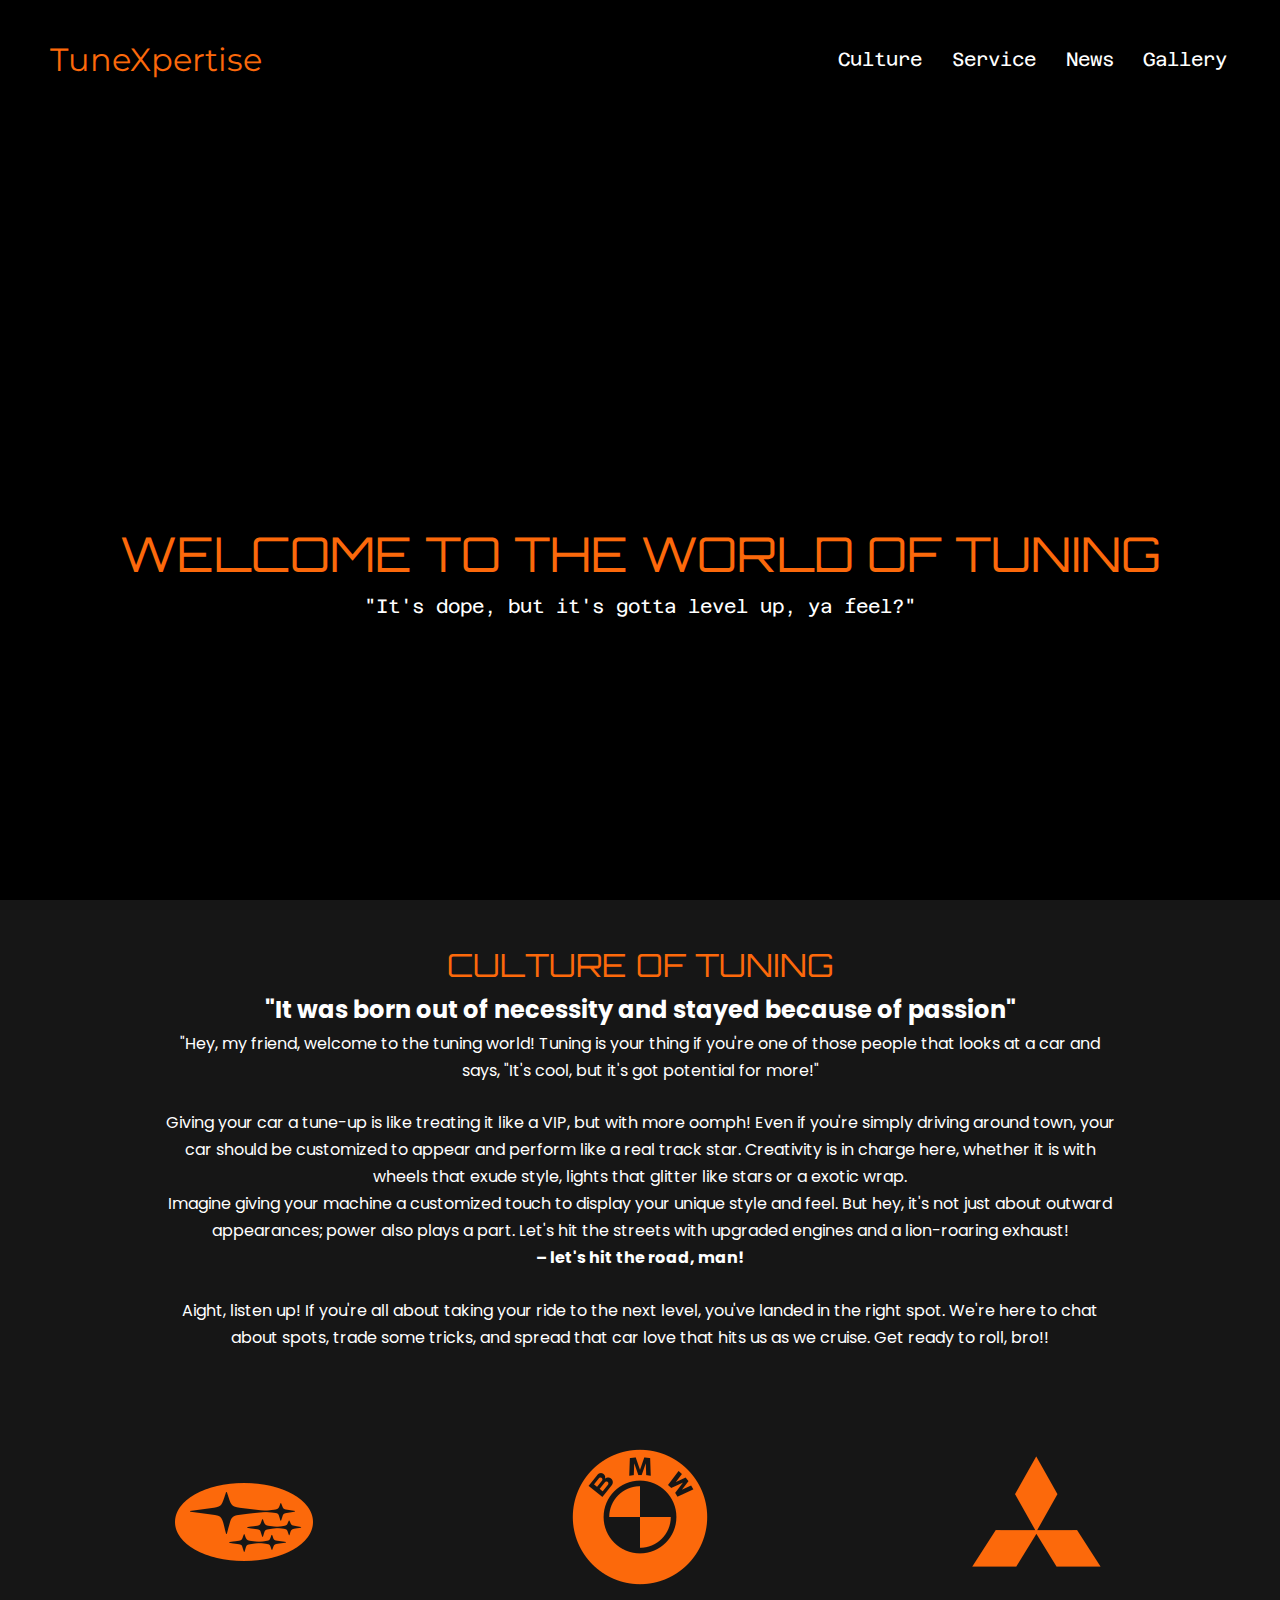
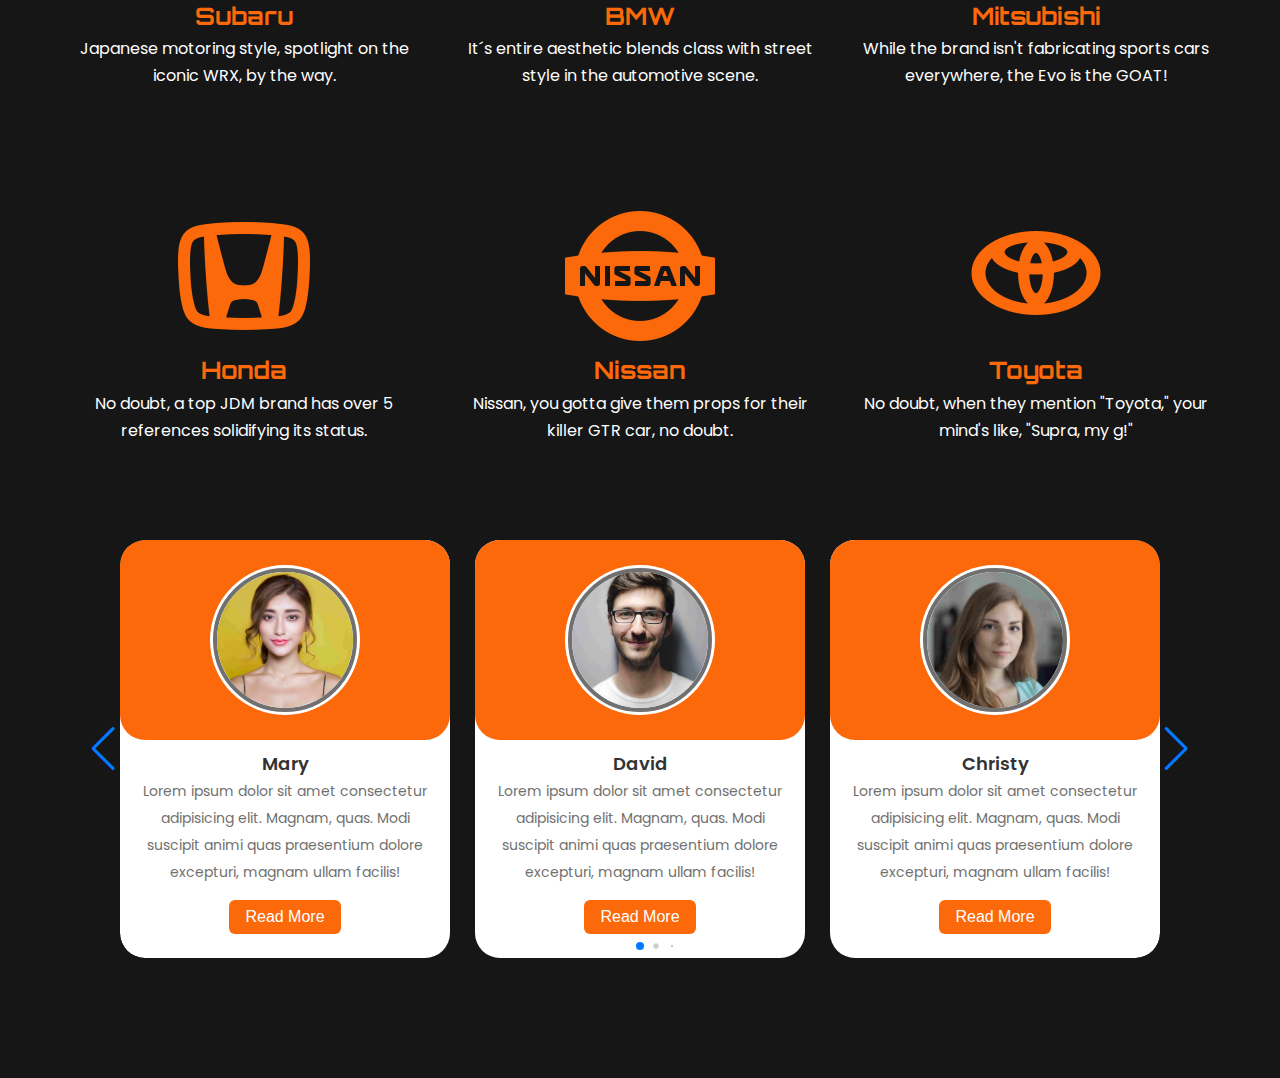
==== commit 06f08458: "Guia para tarjetas añadida" ====
--- a/index.html
+++ b/index.html
@@ -14,6 +14,8 @@
   <link
     href="https://fonts.googleapis.com/css2?family=Azeret+Mono&family=Inconsolata:wght@300&family=Inter+Tight:wght@800&family=Josefin+Sans:ital,wght@1,700&family=Montserrat:wght@800&family=Orbitron:wght@900&family=Poppins:wght@300&display=swap"
     rel="stylesheet">
+  <!--swiper-->
+  <link rel="stylesheet" href="swiper/swiper-bundle.min.css" />
   <title>TuneXpertise</title>
 </head>
 
@@ -104,6 +106,7 @@
       </div>
     </div>
   </section>
+
   <section class="car-brands">
     </div>
     <div class="infos">
@@ -135,7 +138,237 @@
   <!-- finally section for culture data-->
 
   <!-- Section for services -->
-  <section class="services">
+  <section id="setContacts"   class="services">
+    <div class="slider-container swiper">
+      <div class="slider-content">
+        <div class="card-wrapper swiper-wrapper">
+          <div class="card swiper-slide">
+            <div class="image-content">
+              <span class="overlay"></span>
+              <div class="card-image">
+                <img src="images/pic1.jpg" alt="" />
+              </div>
+            </div>
+            <div class="card-content">
+              <h2 class="name">Mary</h2>
+              <p class="description">
+                Lorem ipsum dolor sit amet consectetur adipisicing elit. Magnam,
+                quas. Modi suscipit animi quas praesentium dolore excepturi,
+                magnam ullam facilis!
+              </p>
+              <button class="button">Read More</button>
+            </div>
+          </div>
+
+          <div class="card swiper-slide">
+            <div class="image-content">
+              <span class="overlay"></span>
+              <div class="card-image">
+                <img src="images/pic2.jpg" alt="" />
+              </div>
+            </div>
+            <div class="card-content">
+              <h2 class="name">David</h2>
+              <p class="description">
+                Lorem ipsum dolor sit amet consectetur adipisicing elit. Magnam,
+                quas. Modi suscipit animi quas praesentium dolore excepturi,
+                magnam ullam facilis!
+              </p>
+              <button class="button">Read More</button>
+            </div>
+          </div>
+
+          <div class="card swiper-slide">
+            <div class="image-content">
+              <span class="overlay"></span>
+              <div class="card-image">
+                <img src="images/pic3.jpg" alt="" />
+              </div>
+            </div>
+            <div class="card-content">
+              <h2 class="name">Christy</h2>
+              <p class="description">
+                Lorem ipsum dolor sit amet consectetur adipisicing elit. Magnam,
+                quas. Modi suscipit animi quas praesentium dolore excepturi,
+                magnam ullam facilis!
+              </p>
+              <button class="button">Read More</button>
+            </div>
+          </div>
+
+          <div class="card swiper-slide">
+            <div class="image-content">
+              <span class="overlay"></span>
+              <div class="card-image">
+                <img src="images/pic4.jpg" alt="" />
+              </div>
+            </div>
+            <div class="card-content">
+              <h2 class="name">Joseph</h2>
+              <p class="description">
+                Lorem ipsum dolor sit amet consectetur adipisicing elit. Magnam,
+                quas. Modi suscipit animi quas praesentium dolore excepturi,
+                magnam ullam facilis!
+              </p>
+              <button class="button">Read More</button>
+            </div>
+          </div>
+
+          <div class="card swiper-slide">
+            <div class="image-content">
+              <span class="overlay"></span>
+              <div class="card-image">
+                <img src="images/pic5.jpg" alt="" />
+              </div>
+            </div>
+            <div class="card-content">
+              <h2 class="name">Nancy</h2>
+              <p class="description">
+                Lorem ipsum dolor sit amet consectetur adipisicing elit. Magnam,
+                quas. Modi suscipit animi quas praesentium dolore excepturi,
+                magnam ullam facilis!
+              </p>
+              <button class="button">Read More</button>
+            </div>
+          </div>
+
+          <div class="card swiper-slide">
+            <div class="image-content">
+              <span class="overlay"></span>
+              <div class="card-image">
+                <img src="images/pic6.jpg" alt="" />
+              </div>
+            </div>
+            <div class="card-content">
+              <h2 class="name">Meera</h2>
+              <p class="description">
+                Lorem ipsum dolor sit amet consectetur adipisicing elit. Magnam,
+                quas. Modi suscipit animi quas praesentium dolore excepturi,
+                magnam ullam facilis!
+              </p>
+              <button class="button">Read More</button>
+            </div>
+          </div>
+
+          <div class="card swiper-slide">
+            <div class="image-content">
+              <span class="overlay"></span>
+              <div class="card-image">
+                <img src="images/pic7.jpg" alt="" />
+              </div>
+            </div>
+            <div class="card-content">
+              <h2 class="name">Thomas</h2>
+              <p class="description">
+                Lorem ipsum dolor sit amet consectetur adipisicing elit. Magnam,
+                quas. Modi suscipit animi quas praesentium dolore excepturi,
+                magnam ullam facilis!
+              </p>
+              <button class="button">Read More</button>
+            </div>
+          </div>
+
+          <div class="card swiper-slide">
+            <div class="image-content">
+              <span class="overlay"></span>
+              <div class="card-image">
+                <img src="images/pic8.jpg" alt="" />
+              </div>
+            </div>
+            <div class="card-content">
+              <h2 class="name">Emma</h2>
+              <p class="description">
+                Lorem ipsum dolor sit amet consectetur adipisicing elit. Magnam,
+                quas. Modi suscipit animi quas praesentium dolore excepturi,
+                magnam ullam facilis!
+              </p>
+              <button class="button">Read More</button>
+            </div>
+          </div>
+
+          <div class="card swiper-slide">
+            <div class="image-content">
+              <span class="overlay"></span>
+              <div class="card-image">
+                <img src="images/pic9.jpg" alt="" />
+              </div>
+            </div>
+            <div class="card-content">
+              <h2 class="name">Linda</h2>
+              <p class="description">
+                Lorem ipsum dolor sit amet consectetur adipisicing elit. Magnam,
+                quas. Modi suscipit animi quas praesentium dolore excepturi,
+                magnam ullam facilis!
+              </p>
+              <button class="button">Read More</button>
+            </div>
+          </div>
+
+          <div class="card swiper-slide">
+            <div class="image-content">
+              <span class="overlay"></span>
+              <div class="card-image">
+                <img src="images/pic10.jpg" alt="" />
+              </div>
+            </div>
+            <div class="card-content">
+              <h2 class="name">Sarah</h2>
+              <p class="description">
+                Lorem ipsum dolor sit amet consectetur adipisicing elit. Magnam,
+                quas. Modi suscipit animi quas praesentium dolore excepturi,
+                magnam ullam facilis!
+              </p>
+              <button class="button">Read More</button>
+            </div>
+          </div>
+
+          <div class="card swiper-slide">
+            <div class="image-content">
+              <span class="overlay"></span>
+              <div class="card-image">
+                <img src="images/pic11.jpg" alt="" />
+              </div>
+            </div>
+            <div class="card-content">
+              <h2 class="name">Lisa</h2>
+              <p class="description">
+                Lorem ipsum dolor sit amet consectetur adipisicing elit. Magnam,
+                quas. Modi suscipit animi quas praesentium dolore excepturi,
+                magnam ullam facilis!
+              </p>
+              <button class="button">Read More</button>
+            </div>
+          </div>
+
+          <div class="card swiper-slide">
+            <div class="image-content">
+              <span class="overlay"></span>
+              <div class="card-image">
+                <img src="images/pic12.jpg" alt="" />
+              </div>
+            </div>
+            <div class="card-content">
+              <h2 class="name">Sandra</h2>
+              <p class="description">
+                Lorem ipsum dolor sit amet consectetur adipisicing elit. Magnam,
+                quas. Modi suscipit animi quas praesentium dolore excepturi,
+                magnam ullam facilis!
+              </p>
+              <button class="button">Read More</button>
+            </div>
+          </div>
+        </div>
+      </div>
+
+      <div class="swiper-pagination"></div>
+      <div class="swiper-button-next swiper-navBtn"></div>
+      <div class="swiper-button-prev swiper-navBtn"></div>
+    </div>
+
+    <!--swiper-->
+    <script src="swiper/swiper-bundle.min.js"></script>
+
+    <script src="app.js"></script>
     
 
   
--- a/styles/styles.css
+++ b/styles/styles.css
@@ -292,3 +292,132 @@
 
 /* styles for services */
 
+
+.slider-container {
+    max-width: 1120px;
+    width: 100%;
+    padding: 40px 0;
+  }
+  
+  .slider-content {
+    margin: 0 40px;
+    overflow: hidden;
+    border-radius: 25px;
+  }
+  
+  .card {
+    border-radius: 25px;
+    background-color: #fff;
+  }
+  
+  .image-content,
+  .card-content {
+    display: flex;
+    flex-direction: column;
+    align-items: center;
+    padding: 10px 14px;
+  }
+  
+  .image-content {
+    position: relative;
+    row-gap: 5px;
+    padding: 25px 0;
+  }
+  
+  .overlay {
+    position: absolute;
+    height: 100%;
+    width: 100%;
+    background-color: #FC690B;
+    border-radius: 25px;
+    top: 0;
+    left: 0;
+  }
+  
+  .card-image {
+    position: relative;
+    height: 150px;
+    width: 150px;
+    background-color: #fff;
+    border-radius: 50%;
+    padding: 3px;
+  }
+  
+  .card-image img {
+    height: 100%;
+    width: 100%;
+    border-radius: 50%;
+    object-fit: cover;
+    border: 4px solid #707070;
+  }
+  
+  .name {
+    font-size: 18px;
+    font-weight: 600; 
+    color: #333;
+  }
+  
+  .description {
+    font-size: 14px;
+    font-weight: 400;
+    color: #707070;
+    text-align: center;
+  }
+  
+  .button {
+    border: none;
+    color: #fff;
+    font-size: 16px;
+    padding: 8px 16px;
+    background-color: #FC690B;
+    border-radius: 6px;
+    cursor: pointer;
+    margin: 14px;
+    transition: all 0.3s ease;
+  }
+  
+  .button:hover {
+    background-color: #434649;
+  }
+  
+  .swiper-navBtn {
+    color: white;
+    transition: all 0.3s ease;
+  }
+  
+  .swiper-navBtn:hover {
+    color: #FC690B;
+  }
+  
+  .swiper-navBtn::before,
+  .swiper-navBtn::after {
+    font-size: 35px;
+  }
+  
+  .swiper-button-next {
+    right: 0;
+    
+  }
+  
+  .swiper-button-prev {
+    left: 0;
+  }
+  
+  .swiper-pagination-bullet {
+    background-color: #707070;
+    opacity: 1;
+  }
+  
+  .swiper-pagination-bullet-active {
+    background-color: #FC690B;
+  }
+  
+  @media (max-width: 768px) {
+    .slider-content {
+      margin: 0 10px;
+    }
+  
+    .swiper-navBtn {
+      display: none;
+    }
+  }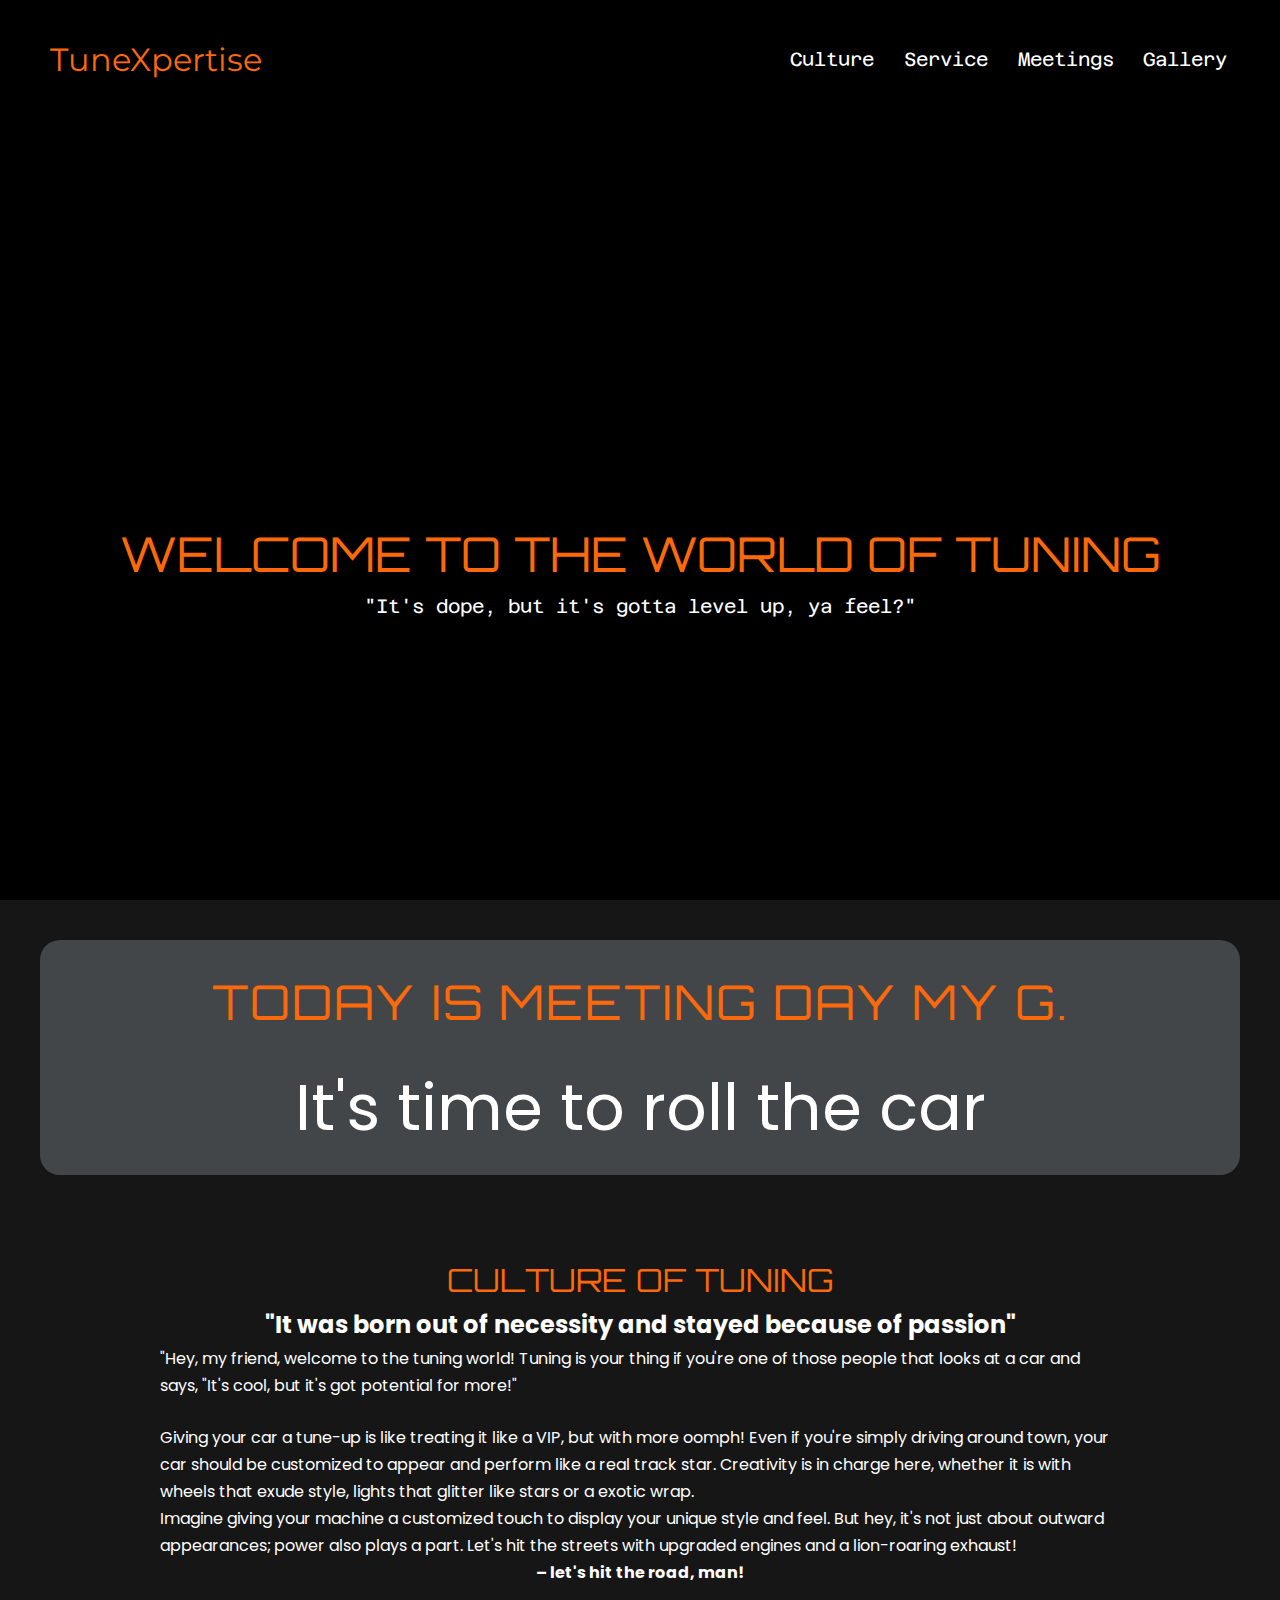
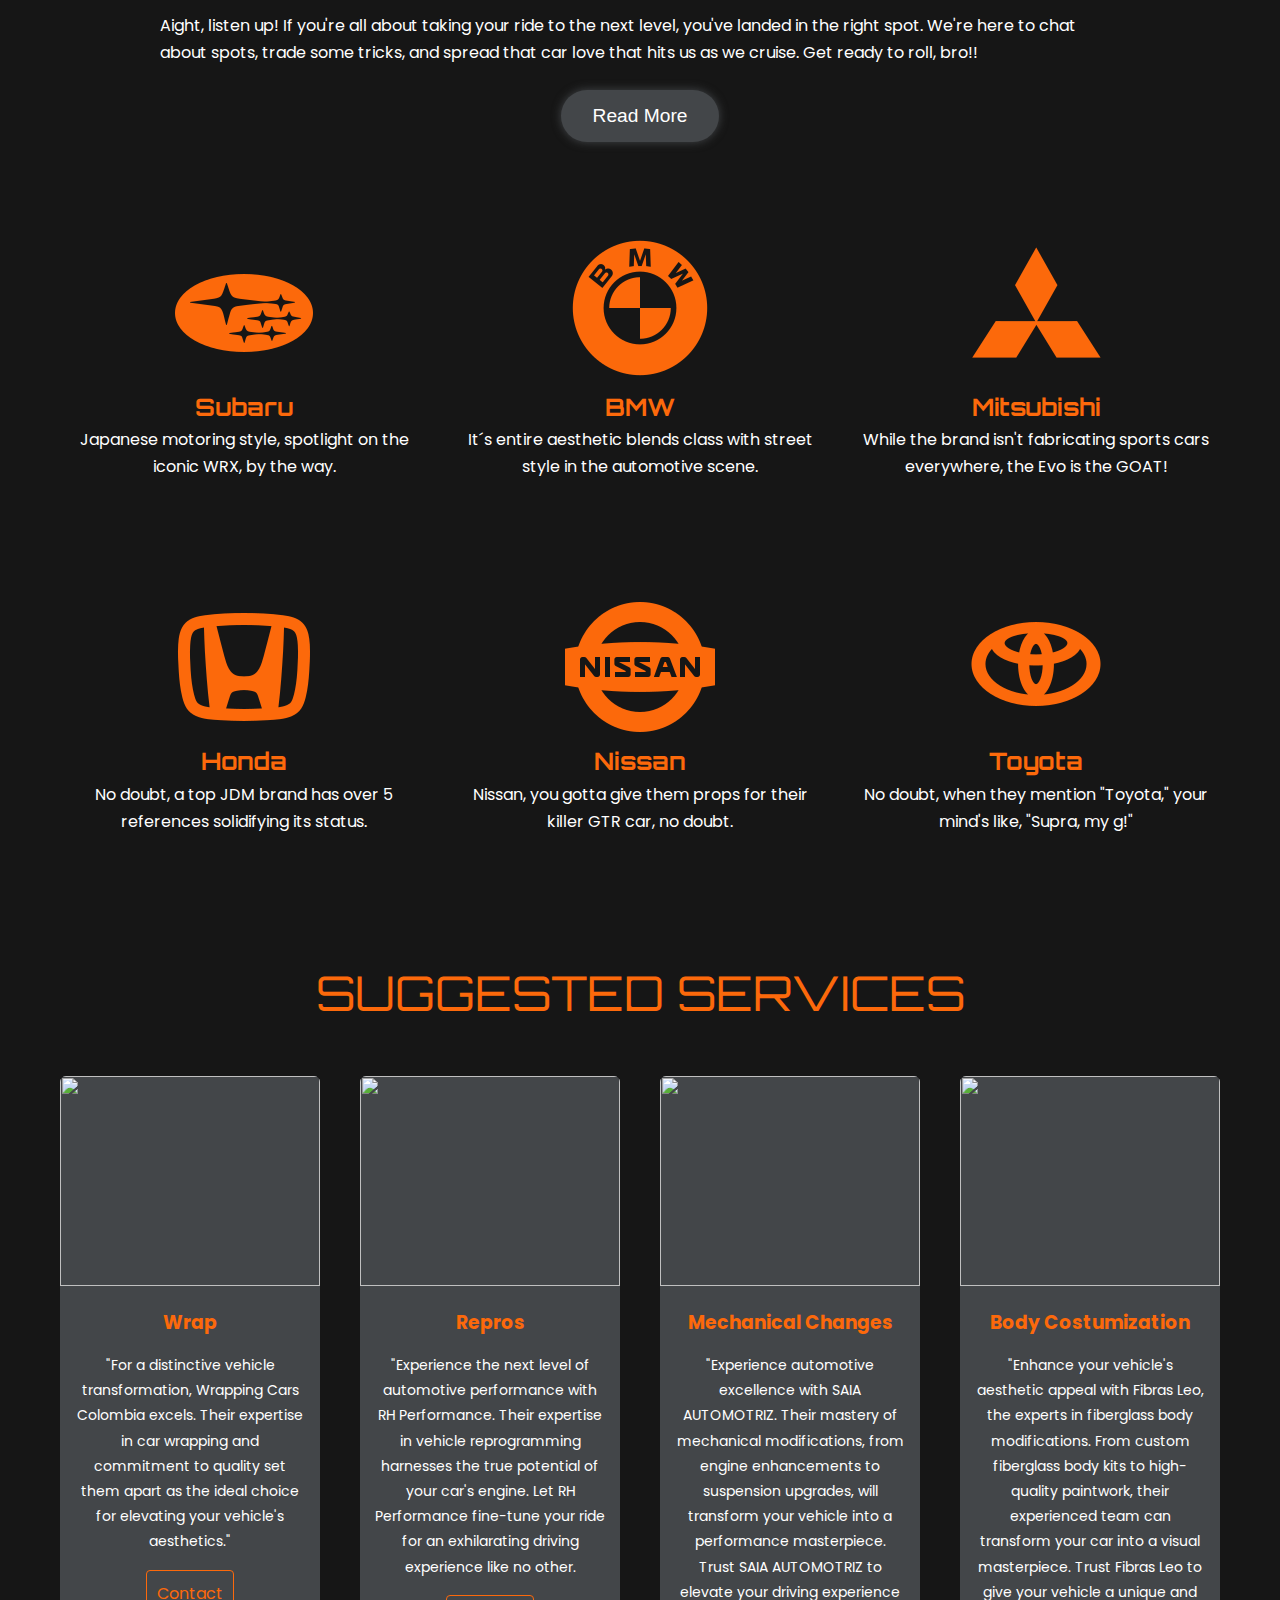
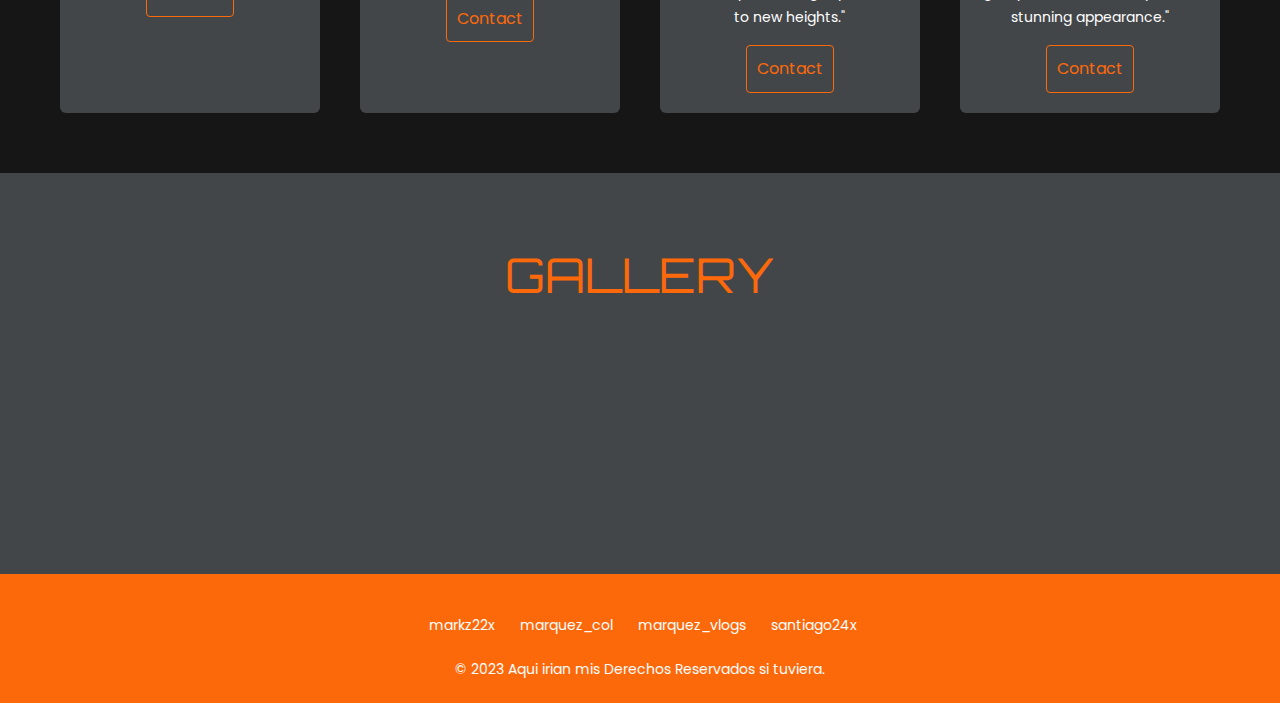
==== commit 1745b0ab: "Proyecto Finalizado" ====
--- a/index.html
+++ b/index.html
@@ -25,12 +25,12 @@
 
     <!-- Nabvar and brand -->
     <nav>
-      <a href="./index.html" class="brand">TuneXpertise</a>
+      <a href="#brand" class="brand">TuneXpertise</a>
       <ul>
         <li><a href="#sectCulture">Culture</a></li>
-        <li><a href="#">Service</a></li>
-        <li><a href="#">News</a></li>
-        <li><a href="#">Gallery</a></li>
+        <li><a href="#setService">Service</a></li>
+        <li><a href="#setMeetings">Meetings</a></li>
+        <li><a href="#setGallery">Gallery</a></li>
       </ul>
       <div class="menu-btn">
         <i class="fas fa-bars"></i>
@@ -54,6 +54,28 @@
     </div>
   </header>
   <!-- finally header -->
+
+    <!-- Section for meeting -->
+    <section id="setMeetings">
+      <div class="countdown-container">
+        <h2 id="headline">Countdown to meeting</h2>
+        <div id="countdown">
+            <ul>
+            <li><span id="days"></span> days</li>
+            <li><span id="hours"></span> Hours</li>
+            <li><span id="minutes"></span> Minutes</li>
+            <li><span id="seconds"></span> Seconds</li>
+            </ul>
+         </div>
+      
+      <div id="content" class="emoji">
+        <span>It's time to roll the car</span>
+      </div>
+      
+      </div>
+      
+    </section>
+    <!-- finally section for meeting-->  
 
   <!--Section for culture data-->
   <section id="sectCulture" class="culture">
@@ -75,6 +97,26 @@
       <p>Aight, listen up! If you're all about taking your ride to the next level, you've landed in the right spot.
         We're here to chat about spots, trade some tricks, and spread that car love that hits us as we cruise. Get ready
         to roll, bro!!</p>
+
+      <span class="hideText">
+          <h3>"Curious about 'repros' and their impact on your car? "</h3> 
+          <p>Let us shed light on this mystery.
+
+            Automotive reprogramming is akin to the magic wand of the automotive world. It involves modifying the maps in the computer that governs your car's heart, unleashing its hidden potential: more power, more strength, and the abolishment of the speed limit.
+            
+            However, make no mistake, this is not a task for amateurs. Reprogramming a modern vehicle is a challenge that requires the skills of true masters. Vehicle computers, known as Engine Control Units (ECU), are becoming increasingly cunning and complex. Therefore, you need deep knowledge and solid expertise in the field to undertake this mission.</p>
+  
+          <h3>¿What is a "stage"?</h3>
+          <p>You've probably come across the term "stage" before. It's used to define the level of ECU modification and comes in three grades:</p>
+          <ol>
+            <ul>1: Reprogramming for vehicles with factory parts (no modifications required).</ul>
+            <ul>2: Reprogramming that boosts power further but necessitates changes to car components like the downpipe or even a turbo.</ul>
+            <ul>3: The most aggressive chipping level, requiring extensive mechanical part upgrades, primarily intended for racing or drag racing.</ul>
+          </ol>
+
+      </span> 
+  
+      <button class="read-more-btn">Read More</button>
     </div>
   </section>
 
@@ -137,249 +179,103 @@
   </section>
   <!-- finally section for culture data-->
 
+
   <!-- Section for services -->
-  <section id="setContacts"   class="services">
-    <div class="slider-container swiper">
-      <div class="slider-content">
-        <div class="card-wrapper swiper-wrapper">
-          <div class="card swiper-slide">
-            <div class="image-content">
-              <span class="overlay"></span>
-              <div class="card-image">
-                <img src="images/pic1.jpg" alt="" />
-              </div>
-            </div>
-            <div class="card-content">
-              <h2 class="name">Mary</h2>
-              <p class="description">
-                Lorem ipsum dolor sit amet consectetur adipisicing elit. Magnam,
-                quas. Modi suscipit animi quas praesentium dolore excepturi,
-                magnam ullam facilis!
-              </p>
-              <button class="button">Read More</button>
-            </div>
-          </div>
-
-          <div class="card swiper-slide">
-            <div class="image-content">
-              <span class="overlay"></span>
-              <div class="card-image">
-                <img src="images/pic2.jpg" alt="" />
-              </div>
-            </div>
-            <div class="card-content">
-              <h2 class="name">David</h2>
-              <p class="description">
-                Lorem ipsum dolor sit amet consectetur adipisicing elit. Magnam,
-                quas. Modi suscipit animi quas praesentium dolore excepturi,
-                magnam ullam facilis!
-              </p>
-              <button class="button">Read More</button>
-            </div>
-          </div>
-
-          <div class="card swiper-slide">
-            <div class="image-content">
-              <span class="overlay"></span>
-              <div class="card-image">
-                <img src="images/pic3.jpg" alt="" />
-              </div>
-            </div>
-            <div class="card-content">
-              <h2 class="name">Christy</h2>
-              <p class="description">
-                Lorem ipsum dolor sit amet consectetur adipisicing elit. Magnam,
-                quas. Modi suscipit animi quas praesentium dolore excepturi,
-                magnam ullam facilis!
-              </p>
-              <button class="button">Read More</button>
-            </div>
-          </div>
-
-          <div class="card swiper-slide">
-            <div class="image-content">
-              <span class="overlay"></span>
-              <div class="card-image">
-                <img src="images/pic4.jpg" alt="" />
-              </div>
-            </div>
-            <div class="card-content">
-              <h2 class="name">Joseph</h2>
-              <p class="description">
-                Lorem ipsum dolor sit amet consectetur adipisicing elit. Magnam,
-                quas. Modi suscipit animi quas praesentium dolore excepturi,
-                magnam ullam facilis!
-              </p>
-              <button class="button">Read More</button>
-            </div>
-          </div>
-
-          <div class="card swiper-slide">
-            <div class="image-content">
-              <span class="overlay"></span>
-              <div class="card-image">
-                <img src="images/pic5.jpg" alt="" />
-              </div>
-            </div>
-            <div class="card-content">
-              <h2 class="name">Nancy</h2>
-              <p class="description">
-                Lorem ipsum dolor sit amet consectetur adipisicing elit. Magnam,
-                quas. Modi suscipit animi quas praesentium dolore excepturi,
-                magnam ullam facilis!
-              </p>
-              <button class="button">Read More</button>
-            </div>
-          </div>
-
-          <div class="card swiper-slide">
-            <div class="image-content">
-              <span class="overlay"></span>
-              <div class="card-image">
-                <img src="images/pic6.jpg" alt="" />
-              </div>
-            </div>
-            <div class="card-content">
-              <h2 class="name">Meera</h2>
-              <p class="description">
-                Lorem ipsum dolor sit amet consectetur adipisicing elit. Magnam,
-                quas. Modi suscipit animi quas praesentium dolore excepturi,
-                magnam ullam facilis!
-              </p>
-              <button class="button">Read More</button>
-            </div>
-          </div>
-
-          <div class="card swiper-slide">
-            <div class="image-content">
-              <span class="overlay"></span>
-              <div class="card-image">
-                <img src="images/pic7.jpg" alt="" />
-              </div>
-            </div>
-            <div class="card-content">
-              <h2 class="name">Thomas</h2>
-              <p class="description">
-                Lorem ipsum dolor sit amet consectetur adipisicing elit. Magnam,
-                quas. Modi suscipit animi quas praesentium dolore excepturi,
-                magnam ullam facilis!
-              </p>
-              <button class="button">Read More</button>
-            </div>
-          </div>
-
-          <div class="card swiper-slide">
-            <div class="image-content">
-              <span class="overlay"></span>
-              <div class="card-image">
-                <img src="images/pic8.jpg" alt="" />
-              </div>
-            </div>
-            <div class="card-content">
-              <h2 class="name">Emma</h2>
-              <p class="description">
-                Lorem ipsum dolor sit amet consectetur adipisicing elit. Magnam,
-                quas. Modi suscipit animi quas praesentium dolore excepturi,
-                magnam ullam facilis!
-              </p>
-              <button class="button">Read More</button>
-            </div>
-          </div>
-
-          <div class="card swiper-slide">
-            <div class="image-content">
-              <span class="overlay"></span>
-              <div class="card-image">
-                <img src="images/pic9.jpg" alt="" />
-              </div>
-            </div>
-            <div class="card-content">
-              <h2 class="name">Linda</h2>
-              <p class="description">
-                Lorem ipsum dolor sit amet consectetur adipisicing elit. Magnam,
-                quas. Modi suscipit animi quas praesentium dolore excepturi,
-                magnam ullam facilis!
-              </p>
-              <button class="button">Read More</button>
-            </div>
-          </div>
-
-          <div class="card swiper-slide">
-            <div class="image-content">
-              <span class="overlay"></span>
-              <div class="card-image">
-                <img src="images/pic10.jpg" alt="" />
-              </div>
-            </div>
-            <div class="card-content">
-              <h2 class="name">Sarah</h2>
-              <p class="description">
-                Lorem ipsum dolor sit amet consectetur adipisicing elit. Magnam,
-                quas. Modi suscipit animi quas praesentium dolore excepturi,
-                magnam ullam facilis!
-              </p>
-              <button class="button">Read More</button>
-            </div>
-          </div>
-
-          <div class="card swiper-slide">
-            <div class="image-content">
-              <span class="overlay"></span>
-              <div class="card-image">
-                <img src="images/pic11.jpg" alt="" />
-              </div>
-            </div>
-            <div class="card-content">
-              <h2 class="name">Lisa</h2>
-              <p class="description">
-                Lorem ipsum dolor sit amet consectetur adipisicing elit. Magnam,
-                quas. Modi suscipit animi quas praesentium dolore excepturi,
-                magnam ullam facilis!
-              </p>
-              <button class="button">Read More</button>
-            </div>
-          </div>
-
-          <div class="card swiper-slide">
-            <div class="image-content">
-              <span class="overlay"></span>
-              <div class="card-image">
-                <img src="images/pic12.jpg" alt="" />
-              </div>
-            </div>
-            <div class="card-content">
-              <h2 class="name">Sandra</h2>
-              <p class="description">
-                Lorem ipsum dolor sit amet consectetur adipisicing elit. Magnam,
-                quas. Modi suscipit animi quas praesentium dolore excepturi,
-                magnam ullam facilis!
-              </p>
-              <button class="button">Read More</button>
-            </div>
-          </div>
-        </div>
-      </div>
-
-      <div class="swiper-pagination"></div>
-      <div class="swiper-button-next swiper-navBtn"></div>
-      <div class="swiper-button-prev swiper-navBtn"></div>
-    </div>
-
-    <!--swiper-->
-    <script src="swiper/swiper-bundle.min.js"></script>
-
-    <script src="app.js"></script>
-    
+  <section id="setService"   class="services">
+
+        <h2>SUGGESTED SERVICES</h2>
+
+    <div class="container-card">
+      
+    <div class="card">
+      <figure>
+        <img src="https://i.pinimg.com/564x/71/ac/76/71ac76b00e7b94b7bff055fb8a7f1728.jpg">
+      </figure>
+      <div class="contenido-card">
+        <h3>Wrap</h3>
+        <p>"For a distinctive vehicle transformation, Wrapping Cars Colombia excels. Their expertise in car wrapping and commitment to quality set them apart as the ideal choice for elevating your vehicle's aesthetics."</p>
+        <a href="https://www.instagram.com/wrappingcarscolombia/?hl=es" target="_blank">Contact</a>
+      </div>
+    </div>
+    <div class="card">
+      <figure>
+        <img src="https://www.car-tec.es/wp-content/uploads/2020/01/2_Descuentos_black_Friday.jpg">
+      </figure>
+      <div class="contenido-card">
+        <h3>Repros</h3>
+        <p>"Experience the next level of automotive performance with RH Performance. Their expertise in vehicle reprogramming harnesses the true potential of your car's engine. Let RH Performance fine-tune your ride for an exhilarating driving experience like no other.</p>
+        <a href="https://www.instagram.com/rh_performance.col/?hl=es" target="_blank">Contact</a>
+      </div>
+    </div>
+    <div class="card">
+      <figure>
+        <img src="https://gossipvehiculo.com/wp-content/uploads/2023/04/como-darle-mas-poder-al-motor.jpg">
+      </figure>
+      <div class="contenido-card">
+        <h3>Mechanical Changes</h3>
+        <p>"Experience automotive excellence with SAIA AUTOMOTRIZ. Their mastery of mechanical modifications, from engine enhancements to suspension upgrades, will transform your vehicle into a performance masterpiece. Trust SAIA AUTOMOTRIZ to elevate your driving experience to new heights."</p>
+        <a href="https://www.instagram.com/saiautomotrizbga/?hl=es" target="_blank">Contact</a>
+      </div>
+    </div>
+    <div class="card">
+      <figure>
+        <img src="https://fuelcarmagazine.com/wp-content/uploads/2022/07/7-1-1024x576.jpg">
+      </figure>
+      <div class="contenido-card">
+        <h3>Body Costumization</h3>
+        <p>"Enhance your vehicle's aesthetic appeal with Fibras Leo, the experts in fiberglass body modifications. From custom fiberglass body kits to high-quality paintwork, their experienced team can transform your car into a visual masterpiece. Trust Fibras Leo to give your vehicle a unique and stunning appearance."</p>
+        <a href="https://www.instagram.com/fibrasylujosleo/?hl=es" target="_blank">Contact</a>
+      </div>
+    </div>
+    </div>
+  </section>
+  <!-- finally section for service data-->  
+
+
+
+  <!-- Section for gallery -->
+  <section id="setGallery" class="gallery">
+    <div class="ful-img" id="fulImgBox">
+        <img src="imgs/1.jpg" id="fulImg" alt="">
+        <span onclick="closeImg()"><img src="./images/x.png" alt=""></span>
+    </div>
+
+    <h2>GALLERY</h2>
+
+    <div class="img-gallery">
+        <img src="https://www.tuningblog.eu/wp-content/uploads/2020/02/Liberty-Walk-Widebody-Honda-NSX-NA1-Tuning-1.jpg" onclick="openFulImg(this.src)" alt="">
+        <img src="https://img.remediosdigitales.com/50967d/captura-de-pantalla-2022-08-26-a-las-17.38.32/1366_2000.jpeg" onclick="openFulImg(this.src)" alt="">
+        <img src="https://www.automobilesreview.com/img/2018-z-performance-bmw-235i/2018-z-performance-bmw-235i-03.jpg" onclick="openFulImg(this.src)" alt="">  
+        <img src="https://wallpaperaccess.com/full/6679929.jpg" onclick="openFulImg(this.src)" alt="">
+        <img src="https://gascommunity.com/wp-content/uploads/2020/01/Motores-de-ensuen%CC%83o-2JZ-GTE-1.jpg" onclick="openFulImg(this.src)" alt="">
+        <img src="https://www.tuningblog.eu/wp-content/uploads/2022/10/BMW-1er-M-Coupe-E82-Tuning-Modifikationen-15.jpg" onclick="openFulImg(this.src)" alt="">
+        <img src="https://wallpaperaccess.com/full/840746.jpg" onclick="openFulImg(this.src)" alt="">
+        <img src="https://c4.wallpaperflare.com/wallpaper/791/670/564/nissan-silvia-s15-nissan-silvia-nissan-japanese-cars-jdm-hd-wallpaper-preview.jpg" onclick="openFulImg(this.src)" alt="">
+        <img src="https://www.hdwallpapers.in/download/toyota_supra_jdm_car_hd_jdm-HD.jpg" onclick="openFulImg(this.src)" alt="">
+        <img src="https://wallpapercave.com/wp/wp2060876.jpg" onclick="openFulImg(this.src)" alt="">
+        <img src="https://w0.peakpx.com/wallpaper/193/363/HD-wallpaper-miata-jdm-car-jdm.jpg" onclick="openFulImg(this.src)" alt="">
+        <img src="https://www.wallpaperflare.com/static/934/590/517/car-jdm-tuning-toyota-supra-wallpaper.jpg" onclick="openFulImg(this.src)" alt="">
+        <img src="https://images2.alphacoders.com/225/225222.jpg" onclick="openFulImg(this.src)" alt="">
+        <img src="https://s1.1zoom.me/big0/19/Mitsubishi_Tuning_lancer_451780.jpg" onclick="openFulImg(this.src)" alt="">
+        <img src="https://img2.wallspic.com/crops/1/9/6/6/2/126691/126691-coche_de_tamano_completo-azul-deportivo-tuning-tope-1920x1080.jpg" onclick="openFulImg(this.src)" alt="">
+      </div>
+    <script src="script.js"></script>
+  </section>
+  <!-- finally section for gallery-->  
+
 
   
-  </section>
-  <section class="panels">
-
-  </section>
-
-
-
-  <script src="https://cdn.jsdelivr.net/npm/swiper@10/swiper-bundle.min.js"></script>
-</body>
+  <!-- Section of footer -->
+  <footer>
+    <div class="social-links">
+      <a class="social-link" href="https://www.instagram.com/markz22x/" target="_blank"><i class="fab fa-instagram"></i>markz22x</a>
+      <a class="social-link" href="https://twitter.com/MARQUEZ_COL" target="_blank"><i class="fab fa-twitter"></i>marquez_col</a>
+      <a class="social-link" href="https://www.tiktok.com/@marquez_vlogs?is_from_webapp=1&sender_device=pc" target="_blank"><i class="fab fa-tiktok"></i>marquez_vlogs</a>
+      <a class="social-link" href="https://github.com/Santiago24x" target="_blank"><i class="fab fa-github"></i>santiago24x</a>
+    </div>
+    <p class="copyright-text">&copy; 2023 Aqui irian mis Derechos Reservados si tuviera.</p>
+
+  </footer>
+  </body>
 
 </html>--- a/styles/styles.css
+++ b/styles/styles.css
@@ -205,8 +205,66 @@
       animation-fill-mode: both;
   }
 
+
+
+
+/* Styles for countdown */
+
+.countdown-container{
+    background-color: #434649;
+    margin: 0 auto;
+    text-align: center;
+    border-radius: 20px;
+}
+
+.countdown-container h2{
+    padding-top: 2%;
+    font-size: 3em;
+    font-family: 'Orbitron', sans-serif;
+    color: #FC690B;
+    text-align: center; 
+    letter-spacing: .125rem;
+    text-transform: uppercase;
+}
+
+.countdown-container li{
+    display: inline-block;
+    font-size: 1.5rem;
+    list-style-type:none ;
+    padding: 1em;
+    text-transform: uppercase;
+    color: #fff;
+}
+
+.countdown-container li span{
+    display: block;
+    font-size: 4.5rem;
+    color: #fff;
+
+}
+
+.emoji{
+    display: none;
+    padding: 1rem;
+}
+
+.emoji span{
+    font-size: 4rem;
+    padding: 0 .5rem;
+    color: #fff;
+}
+
 /* Styles for the section Culture */
 
+
+.heading{
+    width: 100%;
+    display: flex;
+    flex-direction: column;
+    justify-content: center;
+    align-items: center;
+
+}
  .culture h2 {
     font-size: 2em;
     font-family: 'Orbitron', sans-serif;
@@ -223,9 +281,16 @@
 
 .culture p {
     font-size: 1em;
-    text-align: center;
+    text-align: left;
     padding: 0 10%;
 }
+
+.culture ol{
+    padding-top: 3%;
+    padding-left: 23%;
+    text-align: left    ;
+}
+
 
 .car-brands h3 {
     font-size: 1.5em;
@@ -241,6 +306,39 @@
 }
 
 
+.read-more-btn {
+
+    background-color: #434649;
+    border: none;
+    border-radius: 40px;
+    color: white;
+    padding: 15px 32px;
+    margin-top: 2%;
+    font-size: 1.2em;
+    box-shadow: 0px 0px 10px 0px #434649;
+    cursor: pointer;
+
+  }
+  .read-more-btn:hover {
+    box-shadow: none;
+    background-color: #FC690B;
+    color: #fff;
+    box-shadow: 0px 0px 10px 0px #FC690B;
+    transition: cubic-bezier(0.075, 0.82, 0.165, 1) 3.05s;
+  }
+
+  .hideText {
+    padding-top: 2%;
+    display: none;
+  }
+  
+  .showText {
+    display: block;
+  }
+
+
+  
+  
 
 /* flex for culture */
 nav, .info{
@@ -291,133 +389,193 @@
 }
 
 /* styles for services */
-
-
-.slider-container {
-    max-width: 1120px;
+.services h2 {
+    padding-top: 2%;
+    font-size: 3em;
+    font-family: 'Orbitron', sans-serif;
+    color: #FC690B;
+    text-align: center;    
+
+}
+
+
+/*Cards*/
+.container-card{
+	width: 100%;
+	display: flex;
+	max-width: 1500px;
+	margin: auto;
+    padding-top: 2%;
+}
+
+.card{
+	width: 100%;
+	margin: 20px;
+	border-radius: 6px;
+	overflow: hidden;
+	background:#434649;
+	box-shadow: 0px 1px 10px transparent;
+	transition: all 400ms ease-out;
+	cursor: default;
+}
+.card:hover{
+	box-shadow: 5px 5px 20px transparent;
+	transform: translateY(-3%);
+}
+.card img{
+	width: 100%;
+	height: 210px;
+}
+.card .contenido-card{
+	padding: 15px;
+	text-align: center;
+}
+.card .contenido-card h3{
+	margin-bottom: 15px;
+	color: #FC690B;
+}
+.card .contenido-card p{
+	line-height: 1.8;
+	color: #fff;
+	font-size: 14px;
+	margin-bottom: 5px;
+}
+.card .contenido-card a{
+	display: inline-block;
+	padding: 10px;
+	margin-top: 10px;
+	text-decoration: none;
+	color: #FC690B;
+	border: 1px solid #FC690B;
+	border-radius: 4px;
+	transition: all 400ms ease;
+	margin-bottom: 5px;
+}
+.card .contenido-card a:hover{
+	background: #FC690B;
+	color: #fff;
+}
+@media only screen and (min-width:320px) and (max-width:768px){
+	.container-card{
+		flex-wrap: wrap;
+	}
+	.card{
+		margin: 15px;
+	}
+}
+/*Fin-Cards*/
+
+
+
+
+
+
+
+
+
+
+
+
+
+
+
+/* Styles for Gallery*/
+
+.gallery{
+    background-color: #434649;
+}
+.gallery h2{
+    padding-top: 2%;
+    font-size: 3em;
+    font-family: 'Orbitron', sans-serif;
+    color: #FC690B;
+    text-align: center;    
+}
+
+.img-gallery{
+    width: 80%;
+    margin: 50px auto 50px;
+    display: grid;
+    grid-template-columns: repeat(auto-fit,minmax(240px,1fr));
+    gap: 30px;
+    
+}
+.img-gallery img{
     width: 100%;
-    padding: 40px 0;
-  }
-  
-  .slider-content {
-    margin: 0 40px;
-    overflow: hidden;
-    border-radius: 25px;
-  }
-  
-  .card {
-    border-radius: 25px;
-    background-color: #fff;
-  }
-  
-  .image-content,
-  .card-content {
-    display: flex;
-    flex-direction: column;
-    align-items: center;
-    padding: 10px 14px;
-  }
-  
-  .image-content {
-    position: relative;
-    row-gap: 5px;
-    padding: 25px 0;
-  }
-  
-  .overlay {
-    position: absolute;
-    height: 100%;
+    cursor: pointer;
+    transition: 1s;
+    border-radius: 10px;
+}
+.img-gallery img:hover{
+    transform: scale(1.2);
+}
+.ful-img{
     width: 100%;
-    background-color: #FC690B;
-    border-radius: 25px;
+    height: 100vh;
+    background-color: rgba(0, 0,0, 0.9);
+    position: fixed;
     top: 0;
     left: 0;
-  }
-  
-  .card-image {
-    position: relative;
-    height: 150px;
-    width: 150px;
-    background-color: #fff;
-    border-radius: 50%;
-    padding: 3px;
-  }
-  
-  .card-image img {
-    height: 100%;
-    width: 100%;
-    border-radius: 50%;
-    object-fit: cover;
-    border: 4px solid #707070;
-  }
-  
-  .name {
-    font-size: 18px;
-    font-weight: 600; 
-    color: #333;
-  }
-  
-  .description {
+    display: none;
+    align-items: center;
+    justify-content: center;
+    z-index: 99;
+}
+.ful-img span{
+    position: absolute;
+    top: 5%;
+    right: 5%;
+    font-size: 30px;
+    color: #fff;
+    cursor: pointer;
+}
+.ful-img img{
+    width: 90%;
+    max-width: 600px;
+}
+@media screen and (max-width:400px){
+    h1{
+        text-decoration: underline;
+    }
+    h1::before{
+        display: none;
+    }
+    h1 span{
+        padding: 0;
+    }
+}
+
+/* Styles for footer*/
+
+footer {
+    background-color: #FC690B;
+    color: white;
+    text-align: center;
+    padding: 20px 0;
+  }
+  .social-links {
+    display: flex;
+    justify-content: center;
+    align-items: center;
+    flex-wrap: wrap;
+    margin-top: 10px;
+  }
+
+  .social-link {
+    display: flex;
+    align-items: center;
+    color: white;
+    text-decoration: none;
     font-size: 14px;
-    font-weight: 400;
-    color: #707070;
-    text-align: center;
-  }
-  
-  .button {
-    border: none;
-    color: #fff;
-    font-size: 16px;
-    padding: 8px 16px;
-    background-color: #FC690B;
-    border-radius: 6px;
-    cursor: pointer;
-    margin: 14px;
-    transition: all 0.3s ease;
-  }
-  
-  .button:hover {
-    background-color: #434649;
-  }
-  
-  .swiper-navBtn {
-    color: white;
-    transition: all 0.3s ease;
-  }
-  
-  .swiper-navBtn:hover {
-    color: #FC690B;
-  }
-  
-  .swiper-navBtn::before,
-  .swiper-navBtn::after {
-    font-size: 35px;
-  }
-  
-  .swiper-button-next {
-    right: 0;
-    
-  }
-  
-  .swiper-button-prev {
-    left: 0;
-  }
-  
-  .swiper-pagination-bullet {
-    background-color: #707070;
-    opacity: 1;
-  }
-  
-  .swiper-pagination-bullet-active {
-    background-color: #FC690B;
-  }
-  
-  @media (max-width: 768px) {
-    .slider-content {
-      margin: 0 10px;
-    }
-  
-    .swiper-navBtn {
-      display: none;
-    }
+    margin: 10px;
+  }
+
+  .social-link i {
+    font-size: 24px;
+    margin-right: 5px;
+  }
+
+  .copyright-text {
+    margin-top: 10px;
+    font-size: 14px; 
   }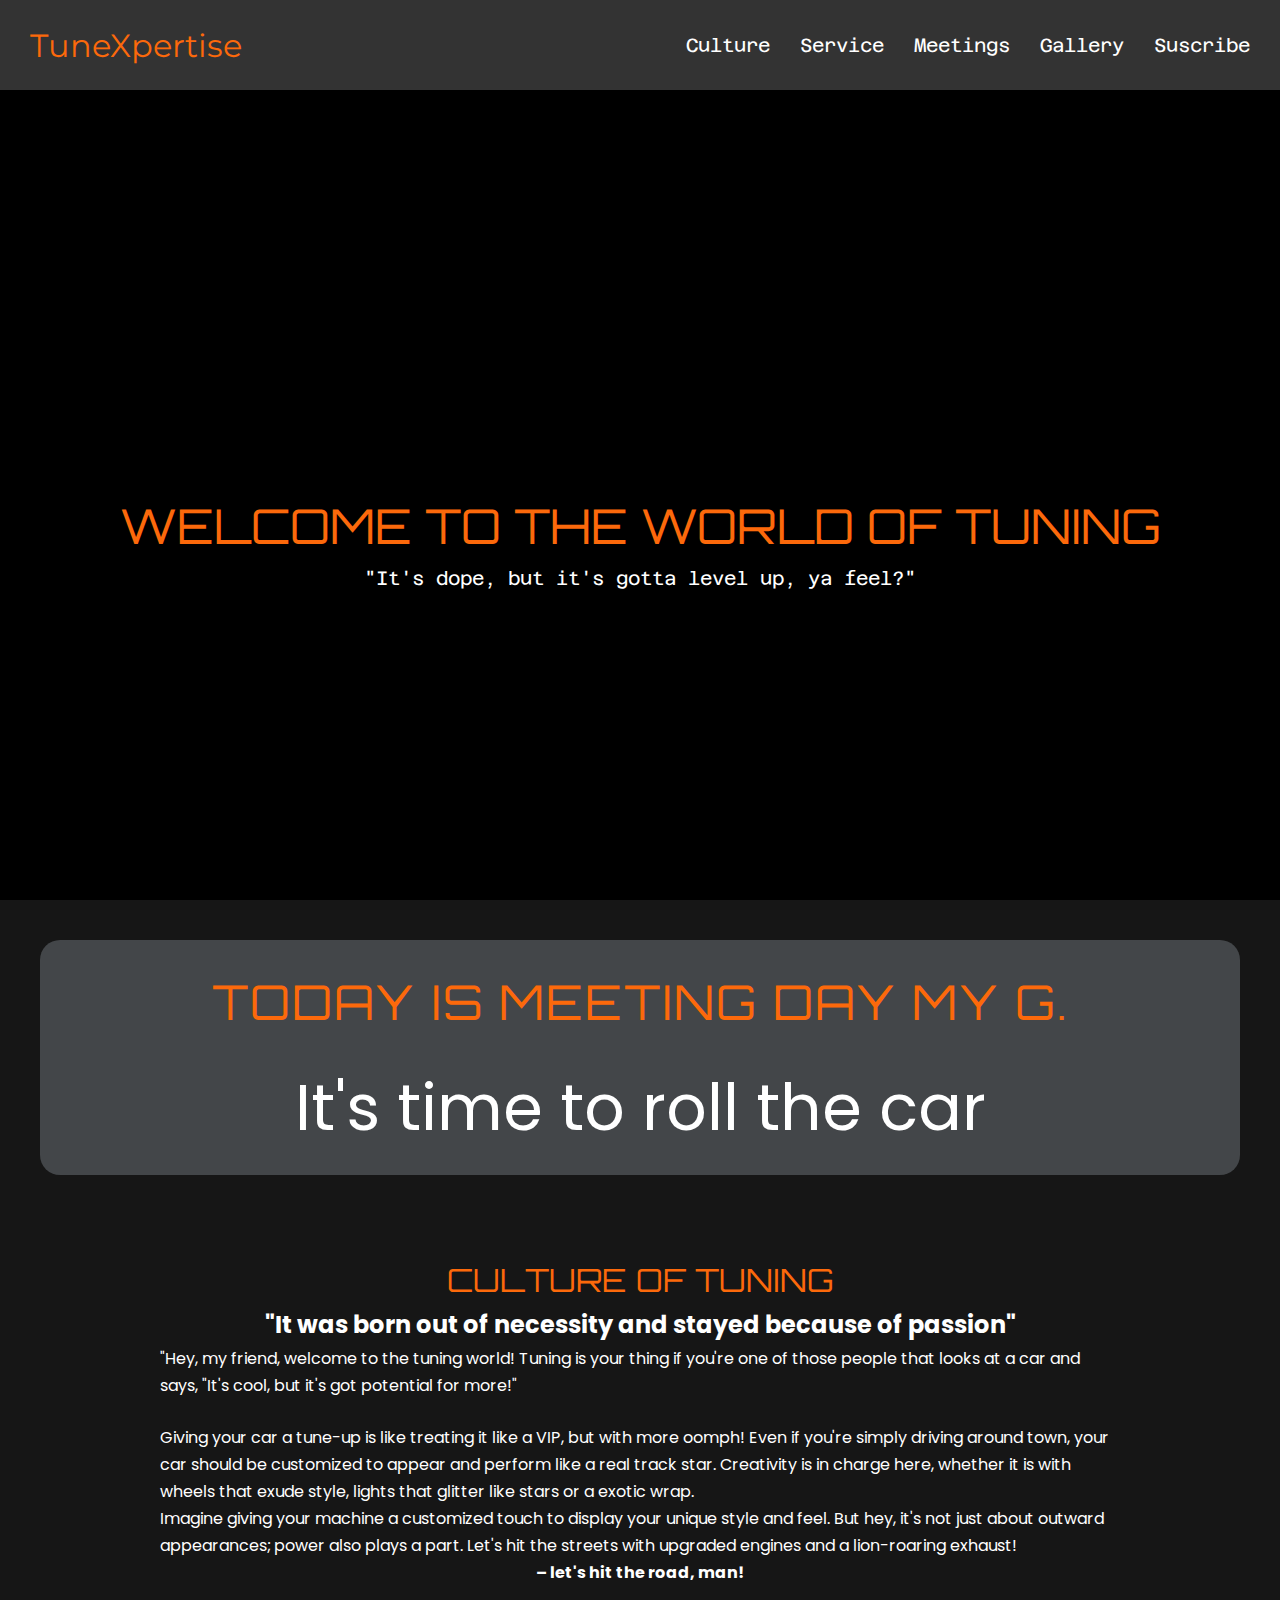
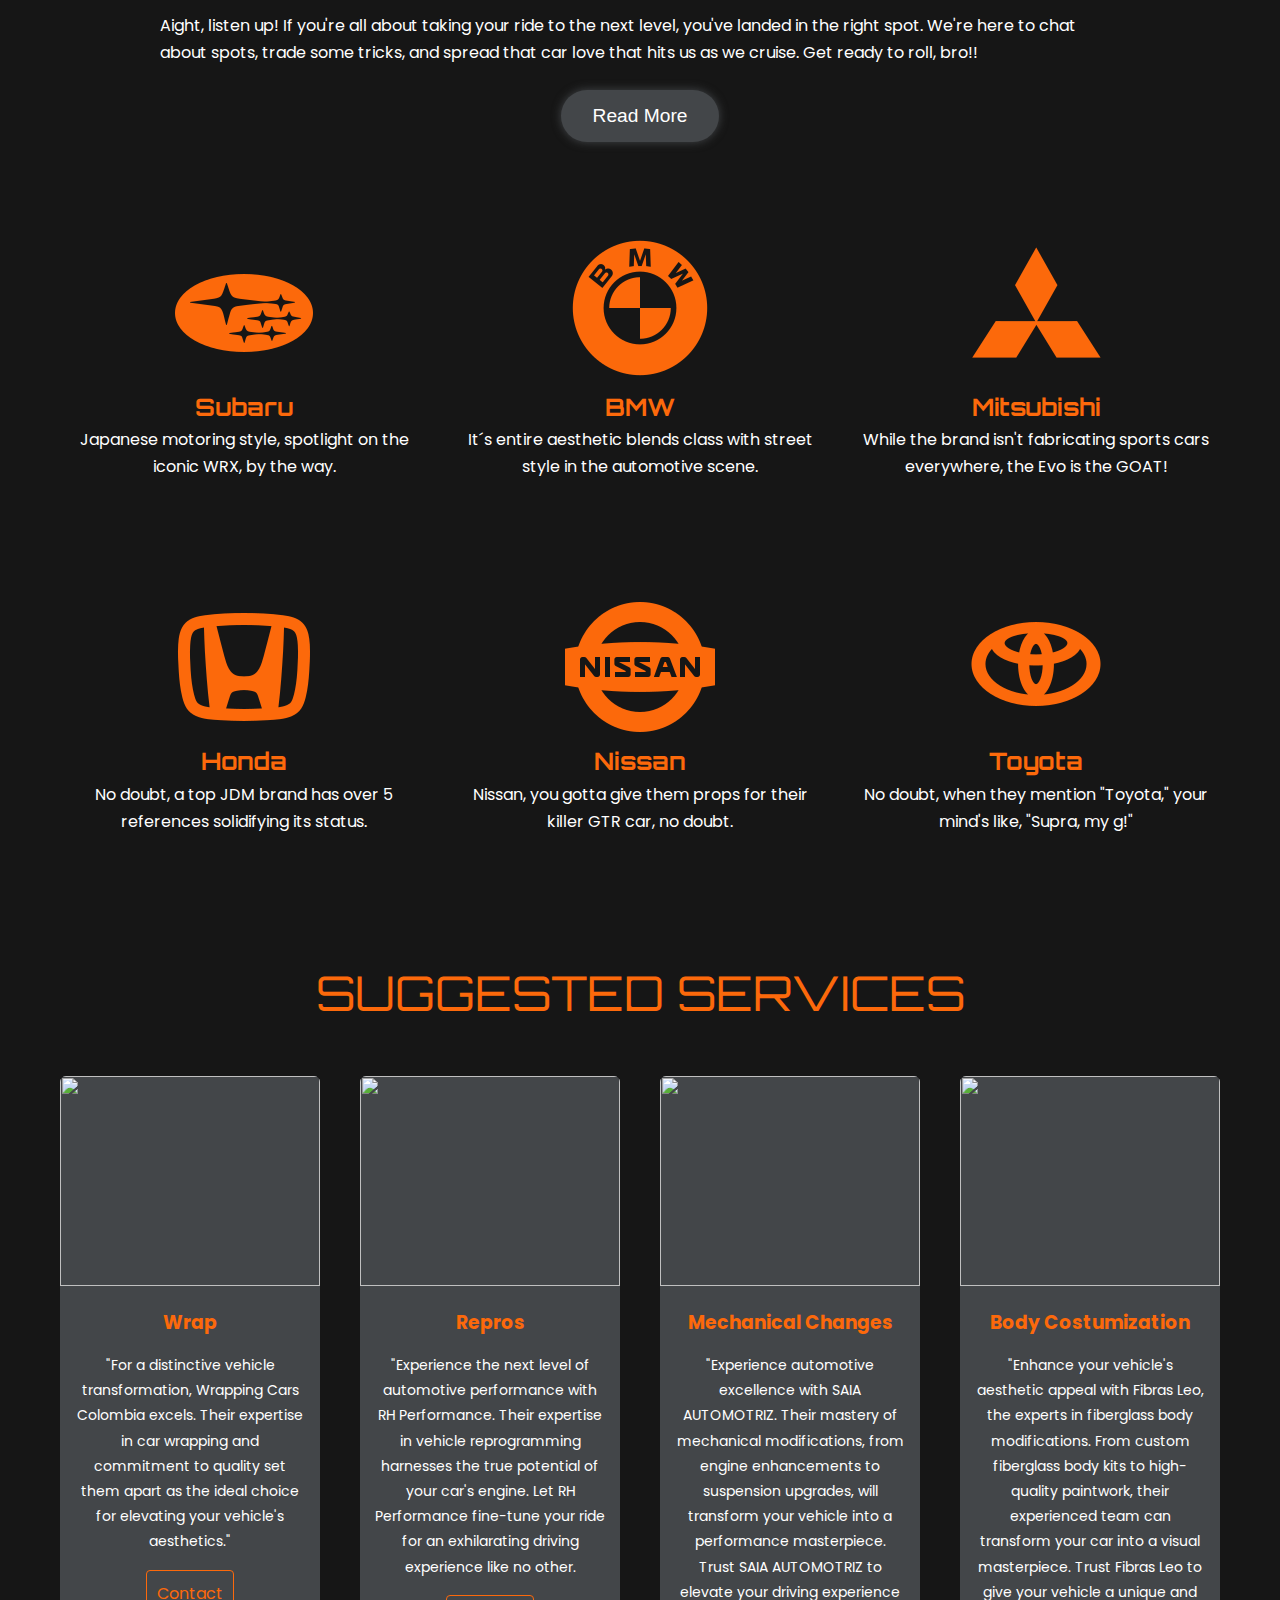
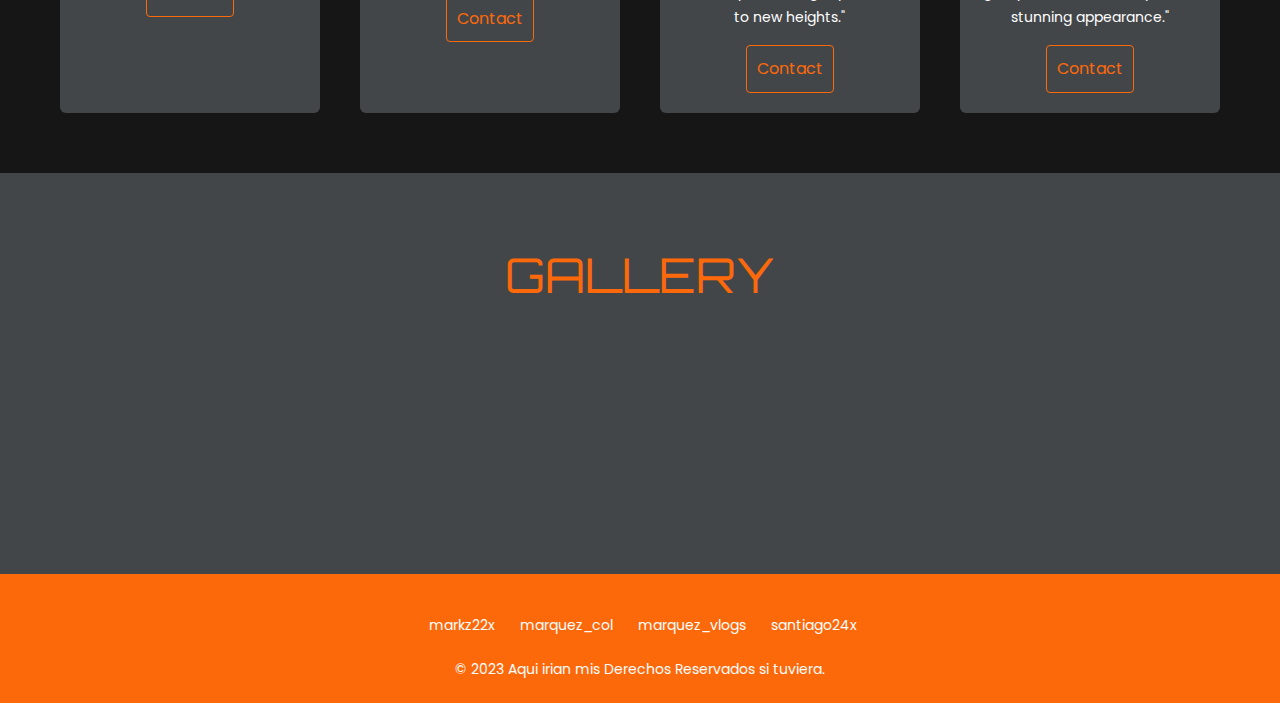
==== commit f1050dbf: "Ultima version, entrega final" ====
--- a/index.html
+++ b/index.html
@@ -26,11 +26,14 @@
     <!-- Nabvar and brand -->
     <nav>
       <a href="#brand" class="brand">TuneXpertise</a>
-      <ul>
+      <ul class="menu-items">
         <li><a href="#sectCulture">Culture</a></li>
         <li><a href="#setService">Service</a></li>
         <li><a href="#setMeetings">Meetings</a></li>
         <li><a href="#setGallery">Gallery</a></li>
+        <li><a href="formularioSuscripcion.html">Suscribe</a></li>
+
+
       </ul>
       <div class="menu-btn">
         <i class="fas fa-bars"></i>
--- a/styles/styles.css
+++ b/styles/styles.css
@@ -143,10 +143,6 @@
     position: relative;
 }
 
-.menu-btn {
-    display: none;
-}
-
 .brand {
     font-size: 2em;
     font-family: 'Montserrat', sans-serif;
@@ -155,25 +151,83 @@
 
 
 }
-
-nav li {
-    display: inline-block;
-    margin: 0 0.8em;
-    text-align: center;
-    font-family: 'Azeret Mono', monospace;
-}
 .brand:hover {
     color: #ffffff;
 }
 
-nav a {
-    color: #fff;
+/* Estilos para pantallas grandes (escritorio) */
+
+/* Estilos para pantallas grandes (escritorio) */
+nav {
+    display: flex;
+    justify-content: space-between;
+    align-items: center;
+    background-color: #333;
+    padding: 10px 20px;
+    font-family: 'Azeret Mono', monospace;
+  }
+  
+  .menu-items {
+    list-style: none;
+    padding: 0;
+    margin: 0;
+  }
+  
+  .menu-items li {
+    display: inline-block;
+    margin: 0 10px;
+  }
+  
+  .menu-items a {
+    color: #fff;
+    text-decoration: none;
     font-size: 1.2em;
-}
-
-nav a:hover {
-    color: #FC690B;
-}
+  }
+  
+  .menu-items a:hover {
+    color: #FC690B;
+  }
+
+  .menu-btn {
+    display: none;
+
+}
+
+/* Estilos para pantallas pequeñas (móviles) */
+@media screen and (max-width: 768px) {
+    .menu-items {
+        display: none;
+        position: absolute;
+        top: 60px;
+        left: 0;
+        background-color: #333;
+        width: 100%;
+        text-align: left; /* Alinea el texto a la izquierda */
+    }
+
+    .menu-items.show-menu {
+        display: block;
+    }
+
+    .menu-btn {
+        display: block;
+        cursor: pointer;
+    }
+
+    /* Estilos para mostrar la lista hacia abajo */
+    .menu-items li {
+        display: block; /* Muestra cada elemento de menú en una nueva línea */
+        margin: 10px 0; /* Agrega espacio entre elementos de menú */
+    }
+
+    /* Estilos para los elementos de menú */
+    .menu-items a {
+        color: #fff;
+        text-decoration: none;
+        font-size: 1.2em;
+    }
+}
+
 
 /* Styles for body */
 
